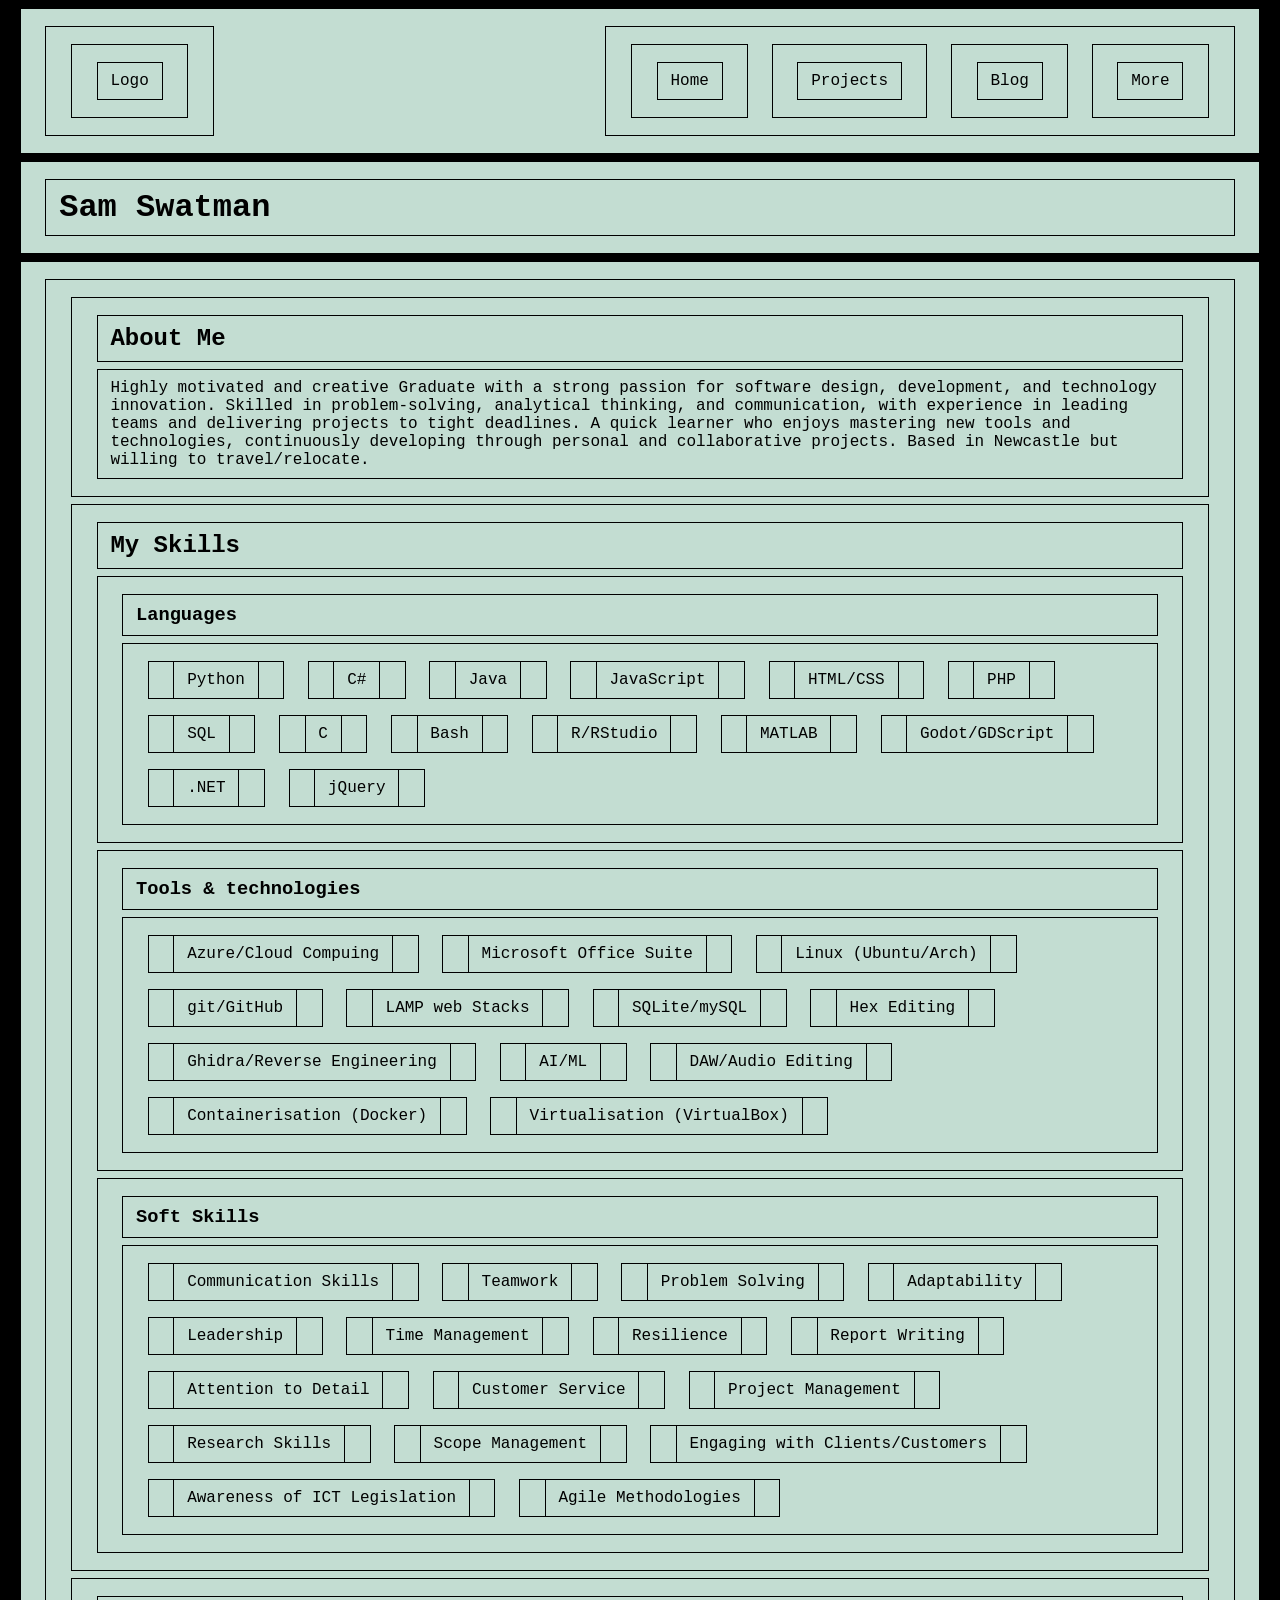
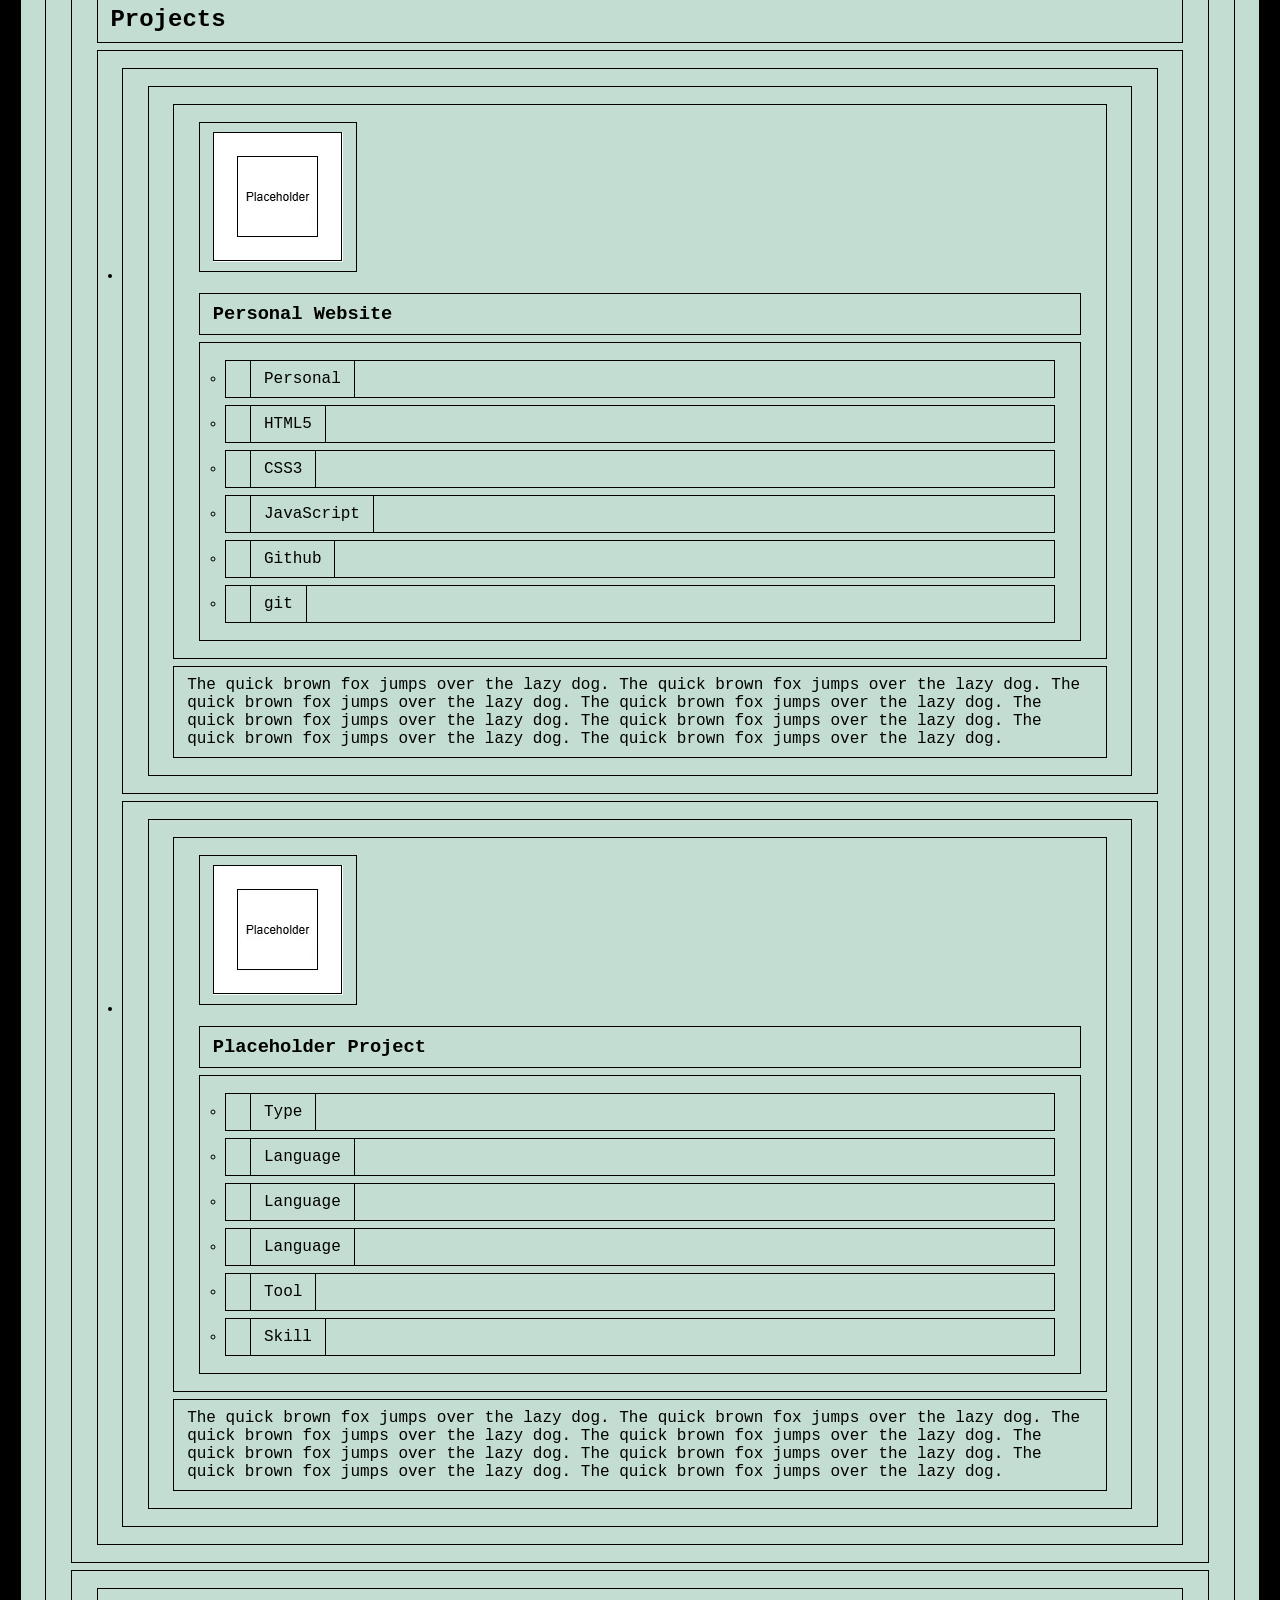
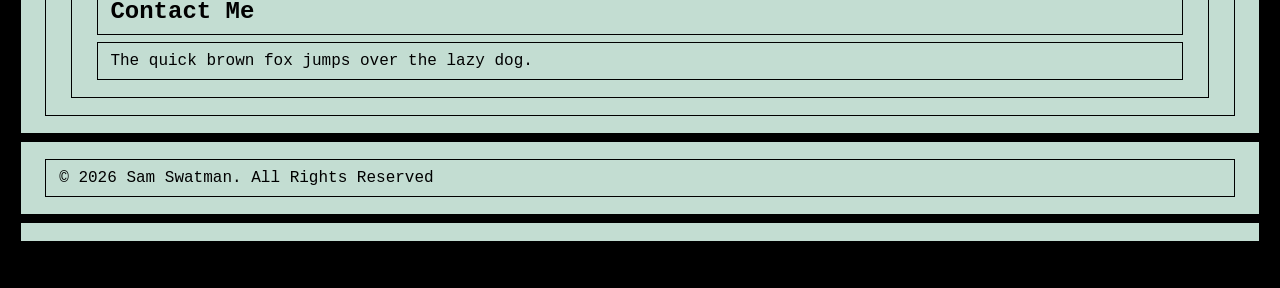
==== index.html @ 2dda931a "Added Main Style + 404/Construction pages" ====
<!doctype html>
<!--
Website for Sam Swatman (SwatmanS) Swatmans.github.io  
Hello! I hope this code base is somewhat navigable. I've added comments to both describe sections and to leave notes to myself,
I plan on giving this an MIT license so hopefully it can help others out as well :)
Some comments are also very silly :P 
I've developed this using minimal external resources (no frameworks, no CDNs, no JS libraries) to make it as portable and easy to understand as possible.
I have had a lot of inspiration from websites such as motherfuckingwebsite.com and it's message of simplicity and accessibility, and I hope to follow in those footsteps with this project.
No GenAI tools were used in the making of this project, just pure HTML, CSS and a sprinkle of JS (with the exeption of intellisense if you count that).  
^^^^ PUT IN README (But more professional) ^^^^
-->
<html lang="en">
   
<head>
    <meta charset="utf-8">
    <meta name="viewport" content="width=device-width, initial-scale=1.0">
    <!--<link rel="icon" type="image/x-icon" href="favicon.ico">-->
    <link href="./Styles/main.css" rel="stylesheet" type="text/css" media="all">
    <title>SwatmanS</title>
    <meta name="description" content="Portfolio of Sam Swatman (SwatmanS), 1st Class Computer Science Graduate">
</head>

<body>
    <nav>
        <!-- NavBar Top Left Logo, Top Right Links (Collapse Into Burger) -->
        <!-- Sticky to Top ALWAYS VISIBLE -->
        <!-- Should Work When cpy/pst to different page in ./-->
        <div class="Nav-Logo"><div class="Nav-Logo-Spacer"><a href="#" title="To Top">Logo</a></div></div>
        <ul class="Nav-Links"> 
            <!-- Div makes sure it's in the same order as is written -->
            <li><a class="Nav-Itm" href="./index.html">Home</a></li>
            <li><a class="Nav-Itm" href="./construction.html">Projects</a></li>
            <li><a class="Nav-Itm" href="./construction.html">Blog</a></li>
            <li><a class="Nav-Itm" href="./construction.html">More</a></li>
        </ul>
    </nav>
    <header>
        <h1>Sam Swatman</h1>
    </header>

    <div class="Content-Container">

        <main>
            <!-- Virtual CV Content Area -->
        
            <section id="About-Me">
                <h2>About Me</h2>
                <p>
                    Highly motivated and creative Graduate with a strong passion for software design, development, and
                    technology innovation. Skilled in problem-solving, analytical thinking, and communication, with
                    experience in leading teams and delivering projects to tight deadlines. A quick learner who enjoys
                    mastering new tools and technologies, continuously developing through personal and collaborative
                    projects. Based in Newcastle but willing to travel/relocate.
                </p>
            </section>

            <section id="Skills">
                <h2>My Skills</h2>
                <section id="Skills-Languages">
                    <h3>Languages</h3>
                    <ul>
                        <li><span>Python</span></li>
                        <li><span>C#</span></li>
                        <li><span>Java</span></li>
                        <li><span>JavaScript</span></li>
                        <li><span>HTML/CSS</span></li>
                        <li><span>PHP</span></li>
                        <li><span>SQL</span></li>
                        <li><span>C</span></li>
                        <li><span>Bash</span></li>
                        <li><span>R/RStudio</span></li>
                        <li><span>MATLAB</span></li>
                        <li><span>Godot/GDScript</span></li>
                        <li><span>.NET</span></li>
                        <li><span>jQuery</span></li>
                    </ul>
                </section>
                <section id="Skills-Tools">
                    <h3>Tools & technologies</h3>
                    <ul>
                        <li><span>Azure/Cloud Compuing</span></li>
                        <li><span>Microsoft Office Suite</span></li>
                        <li><span>Linux (Ubuntu/Arch)</span></li>
                        <li><span>git/GitHub</span></li>
                        <li><span>LAMP web Stacks</span></li>
                        <li><span>SQLite/mySQL</span></li>
                        <li><span>Hex Editing</span></li>
                        <li><span>Ghidra/Reverse Engineering</span></li>
                        <li><span>AI/ML</span></li>
                        <li><span>DAW/Audio Editing</span></li>
                        <li><span>Containerisation (Docker)</span></li>
                        <li><span>Virtualisation (VirtualBox)</span></li>
                        
                    </ul>
                </section>
                <section id="Skills-Soft">
                    <h3>Soft Skills</h3>
                    <!-- Might remove/hide this part because it looks silly but LinkedIN/Indeed has em so... -->
                    <ul>
                        <li><span>Communication Skills</span></li>
                        <li><span>Teamwork</span></li>
                        <li><span>Problem Solving</span></li>
                        <li><span>Adaptability</span></li>
                        <li><span>Leadership</span></li>
                        <li><span>Time Management</span></li>
                        <li><span>Resilience</span></li>
                        <li><span>Report Writing</span></li>
                        <li><span>Attention to Detail</span></li>
                        <li><span>Customer Service</span></li>
                        <li><span>Project Management</span></li>
                        <li><span>Research Skills</span></li>
                        <li><span>Scope Management</span></li>
                        <li><span>Engaging with Clients/Customers</span></li>    
                        <li><span>Awareness of ICT Legislation</span></li>
                        <li><span>Agile Methodologies</span></li>
                        <!-- Absolutley hilarious brilliant and hireable -->
                    </ul>
                </section>

            </section>

            <section id="Projects">
                <!-- Hardcode Project articles for now-->
                <h2>Projects</h2>
                <ul>
                    <li>
                        <article class="Proj-Sumr-Article">
                            <header>
                                <img src="./Media/Placeholder128x128.webp" alt="Placeholder Image">
                                <h3>Personal Website</h3>
                                <ul>
                                    <li><span>Personal</span></li>
                                    <li><span>HTML5</span></li>
                                    <li><span>CSS3</span></li>
                                    <li><span>JavaScript</span></li>
                                    <li><span>Github</span></li>
                                    <li><span>git</span></li>
                                </ul>
                            </header>
                            <p>
                                The quick brown fox jumps over the lazy dog. The quick brown fox jumps over the lazy dog.
                                The quick brown fox jumps over the lazy dog. The quick brown fox jumps over the lazy dog.
                                The quick brown fox jumps over the lazy dog. The quick brown fox jumps over the lazy dog.
                                The quick brown fox jumps over the lazy dog. The quick brown fox jumps over the lazy dog.
                            </p>
                        </article>
                    </li>
                    <li>
                        <article class="Proj-Sumr-Article">
                            <header>
                                <img src="./Media/Placeholder128x128.webp" alt="Placeholder Image">
                                <h3>Placeholder Project</h3>
                                <ul>
                                    <li><span>Type</span></li>
                                    <li><span>Language</span></li>
                                    <li><span>Language</span></li>
                                    <li><span>Language</span></li>
                                    <li><span>Tool</span></li>
                                    <li><span>Skill</span></li>
                                </ul>
                            </header>
                            <p>
                                The quick brown fox jumps over the lazy dog. The quick brown fox jumps over the lazy dog.
                                The quick brown fox jumps over the lazy dog. The quick brown fox jumps over the lazy dog.
                                The quick brown fox jumps over the lazy dog. The quick brown fox jumps over the lazy dog.
                                The quick brown fox jumps over the lazy dog. The quick brown fox jumps over the lazy dog.
                            </p>
                        </article>
                    </li>
            </section>

            <section id="Contact">
                <h2>Contact Me</h2>
                <!-- Email, LinkedIn Github LeetCode? Instagram@SwatmanS  Soundcloud(s) Mixcloud(When you set it up)  -->
                <p>The quick brown fox jumps over the lazy dog.</p>
            </section>
        </main>
    </div> <!-- End Content Container -->

    <footer>
        <p>&copy; 2026 Sam Swatman. All Rights Reserved</p>
    </footer>
    
    <div id="Background">
    <!-- Only makes sense to do this once the content is completed -->
    </div>

    <script>
        /*
            Ascii logos here if needed 
            Made using https://www.asciiart.eu/ascii-draw-studio/app 
            
            SWMN: Square aspect ratio, Favicon and Logo
            ██▌▌▌▌██▌█▌▌
            ▌ ▌▌▌▌▌▌▌▌▌▌
            ▌  ▌▌▌▌▌▌▌▌▌
            ▀▀▌▌▌▌▌▌▌▌▌▌
            ▌ ▌▌▌▌▌▌▌▌▌▌
            ██▌██▌▌▌▌▌█▌

            SATMANS: Rectangular aspect ratio, all caps

            ██▌▌▌▌██▌██▌██▌██▌█▌▌██▌
            ▌ ▌▌▌▌▌ ▌ ▌ ▌▌▌▌ ▌▌▌▌▌ ▌
            ▌  ▌▌▌▌ ▌ ▌ ▌▌▌▌ ▌▌▌▌▌  
            ▀▀▌▌▌▌██▌ ▌ ▌▌▌██▌▌▌▌▀▀▌
            ▌ ▌▌▌▌▌ ▌ ▌ ▌▌▌▌ ▌▌▌▌▌ ▌
            ██▌██▌▌ ▌ ▌ ▌▌▌▌ ▌▌█▌██▌

            SwatmanS: Rectangular aspect ratio, Stylised caps and 't'

            ██▌                  ██▌
            ▌ ▌                  ▌ ▌
            ▌  ▀▀▀▀▀▀▀█▀▀▀▀▀▀▀▀▀ ▌  
            ▀▀▌▌▌▌▐█▌ █ ██▌▐█▌█▌▌▀▀▌
            ▌ ▌▌▌▌▐▄▌ █ ▌▌▌▐▄▌▌▌▌▌ ▌
            ██▌██▌▐ ▌ █ ▌▌▌▐ ▌▌█▌██▌
        */
        
    </script>

</body>

</html>
---- Styles/main.css ----
/* Default Styles*/
html body 
{
    background-color: black;
    /*text-align: center;*/
    * 
    {
        background-color: #c3ddd2;
        outline: solid 0.1vh #000;
        color: #000;
        font-family: Consolas, monospace;
        padding: 1vh 1vw;
        margin: 1vh 1vw;
    }
}

nav 
{
    position: sticky;
    top: 0;
    display: flex;
    justify-content: space-between;
    a
    {
        display: block;
        text-decoration: none;
    }
    ul
    {
        display: flex;
        list-style: none;
    }
}

.Content-Container 
{
    display: flex;
    justify-content: center;
    flex-direction: column;
    aside
    {
        text-align: center;
        flex-direction: column;
        align-items: center;
    }
    main 
    {
        flex-direction: column;
        align-items: center;

        #Skills 
        {
            justify-content: center;
            section
            {
                ul
                {
                    display: flex;
                    list-style: none;
                    flex-wrap: wrap;
                    li 
                    {
                        display: block;
                    }
                }  
            }
        }
    }
}

footer 
{
}
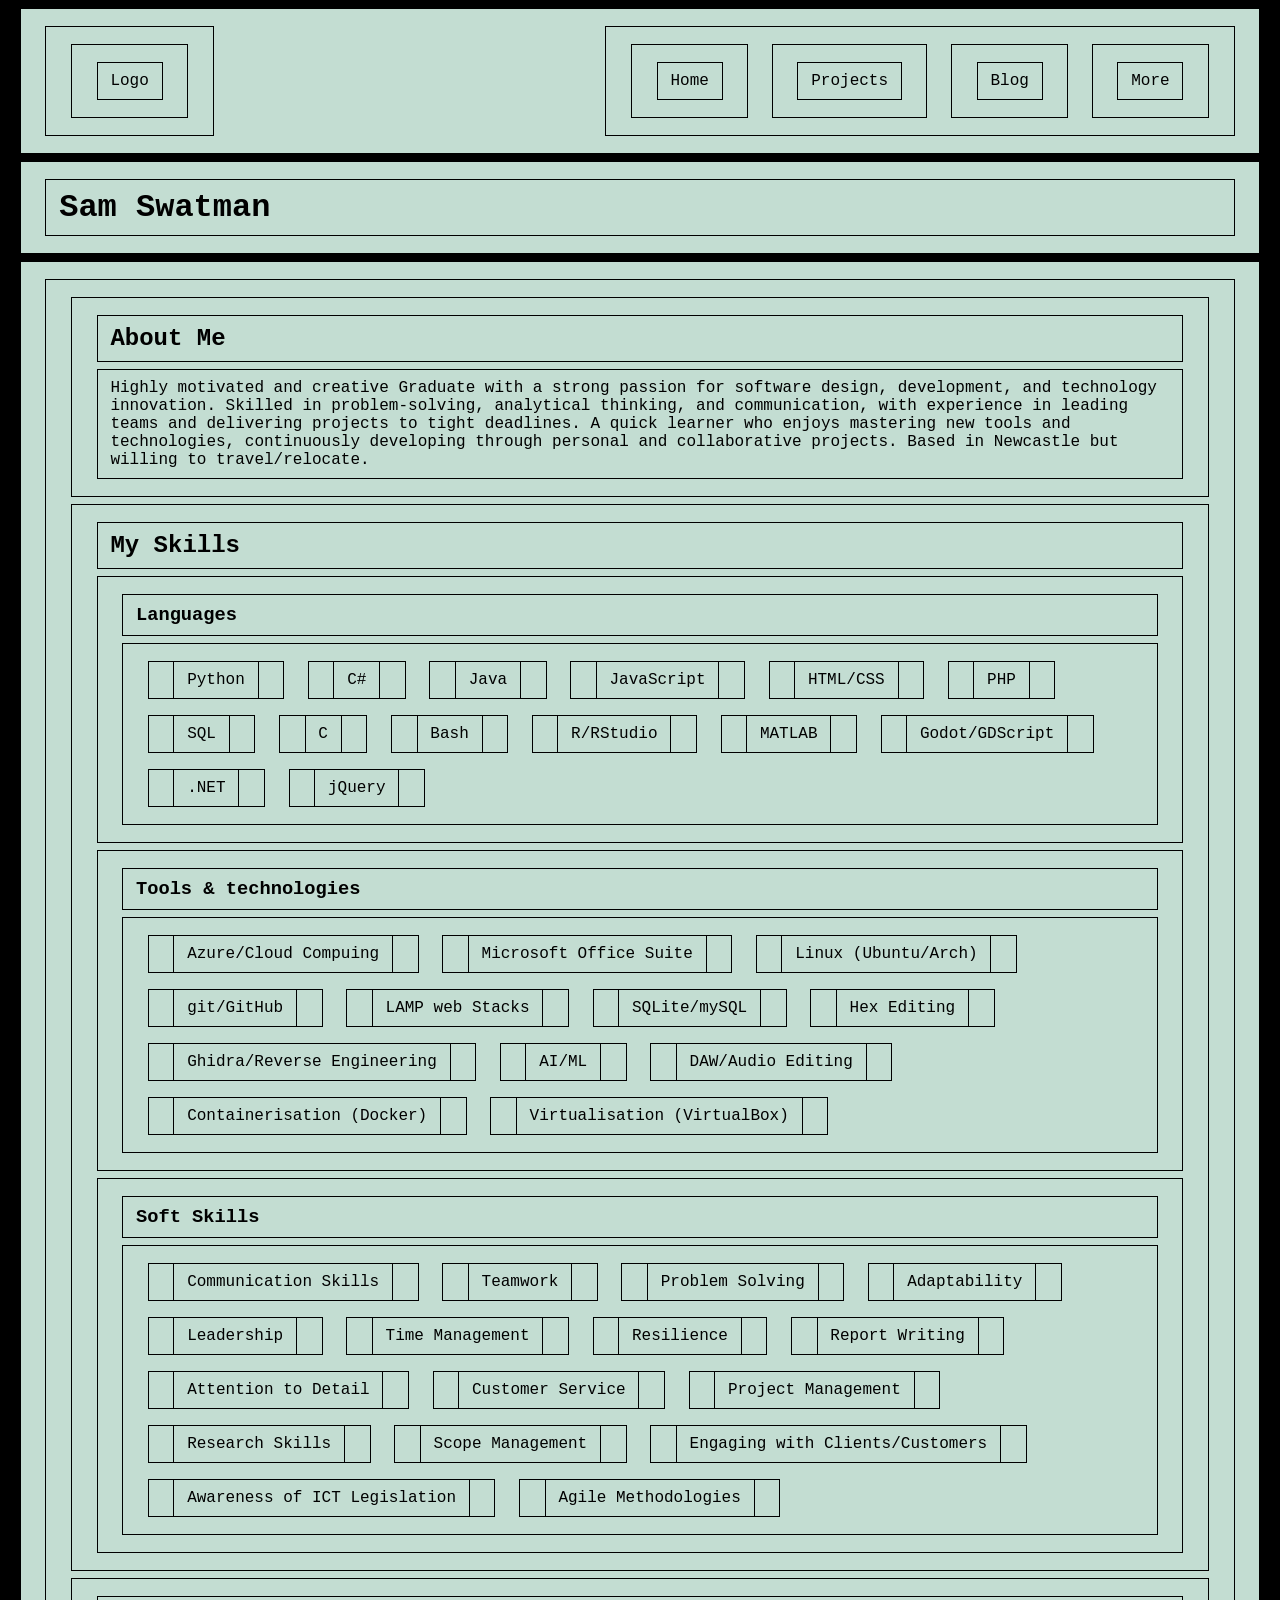
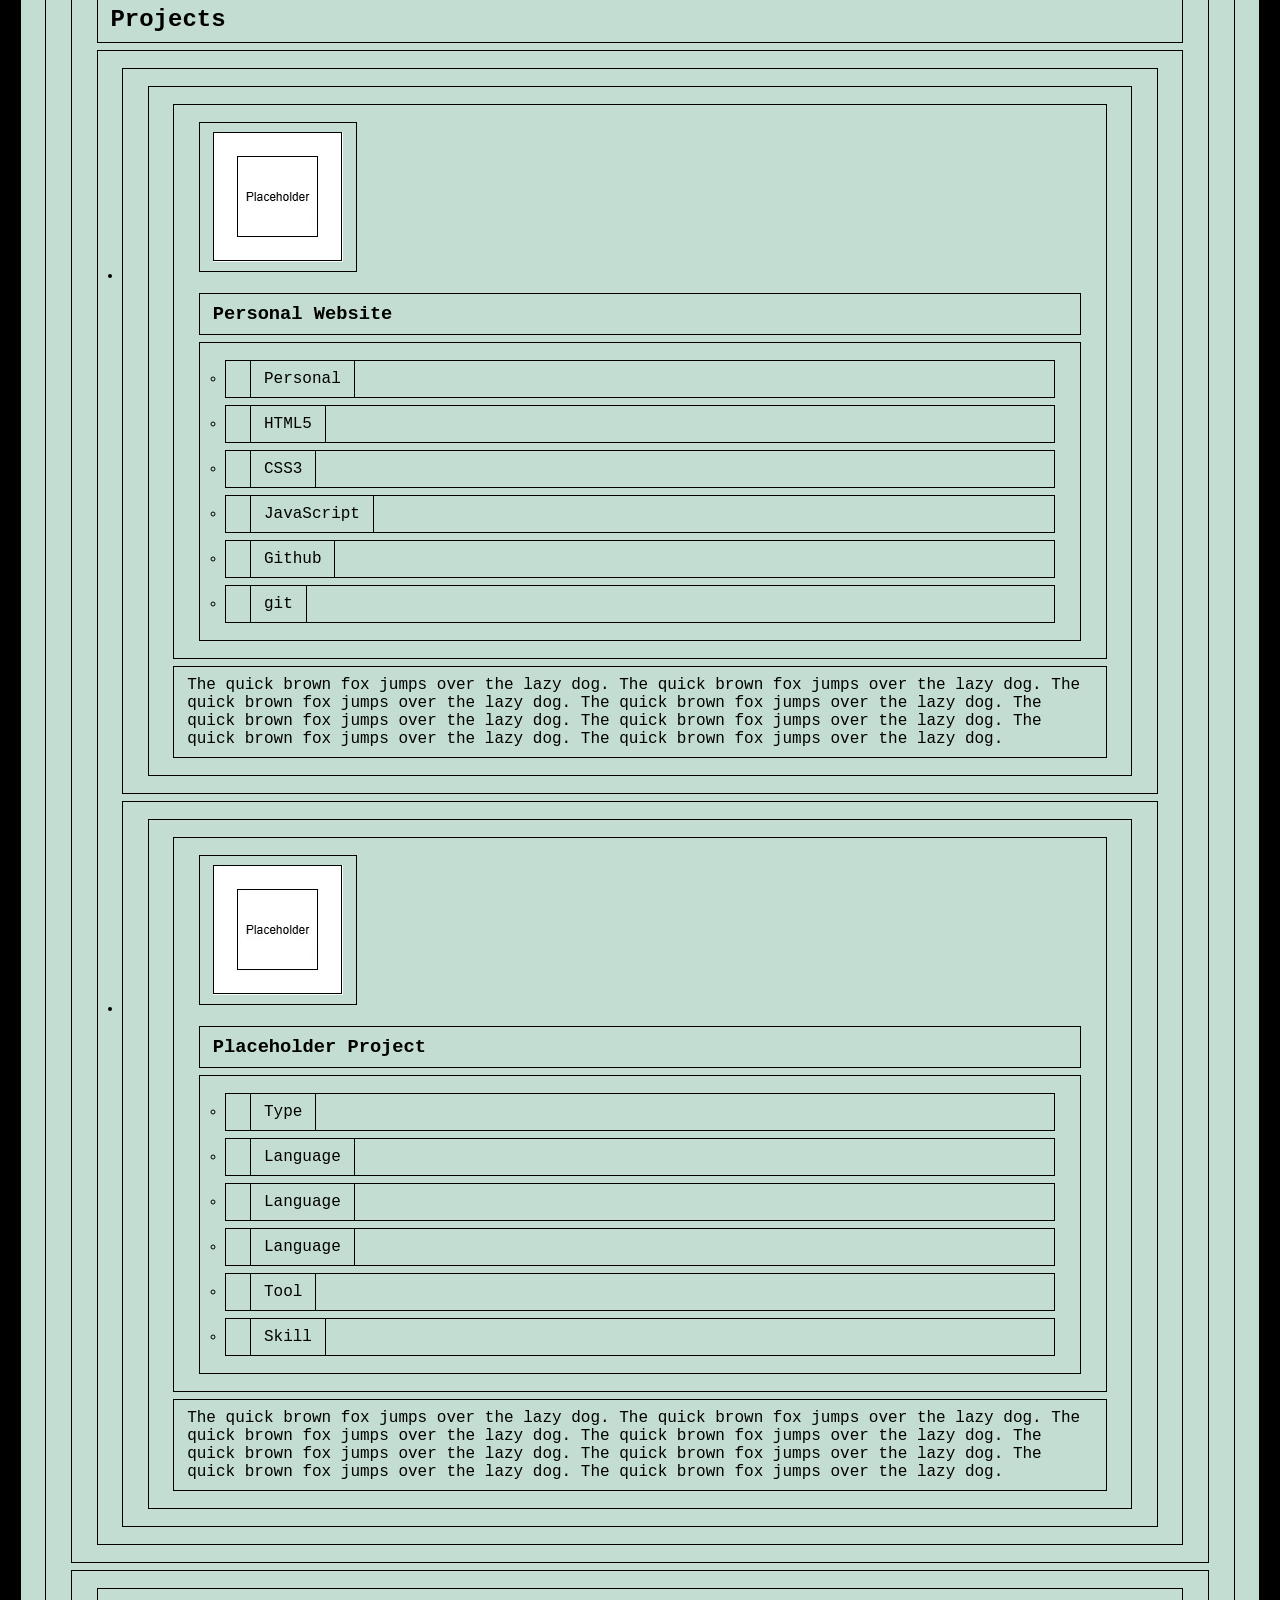
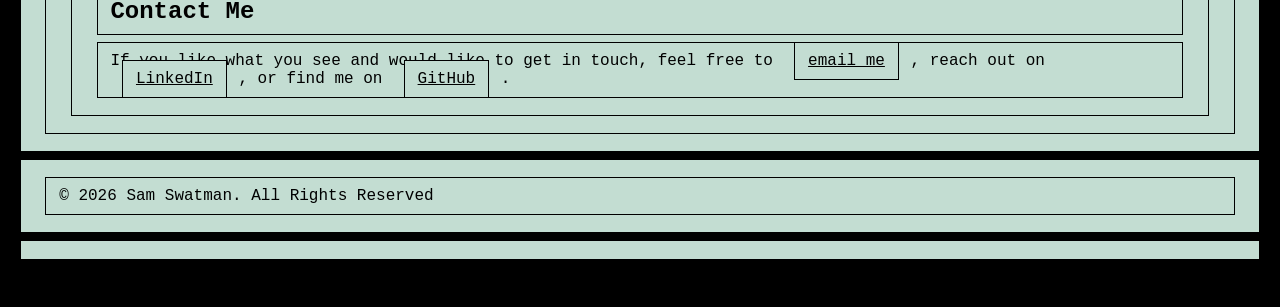
==== commit a6d9f13e: "Added Basic contact Info" ====
--- a/index.html
+++ b/index.html
@@ -172,7 +172,7 @@
             <section id="Contact">
                 <h2>Contact Me</h2>
                 <!-- Email, LinkedIn Github LeetCode? Instagram@SwatmanS  Soundcloud(s) Mixcloud(When you set it up)  -->
-                <p>The quick brown fox jumps over the lazy dog.</p>
+                <p>If you like what you see and would like to get in touch, feel free to <a href="mailto:sam.swatman@gmail.com">email me</a>, reach out on <a href="https://www.linkedin.com/in/samswatman">LinkedIn</a>, or find me on <a href="https://github.com/SwatmanS">GitHub</a>.</p>
             </section>
         </main>
     </div> <!-- End Content Container -->
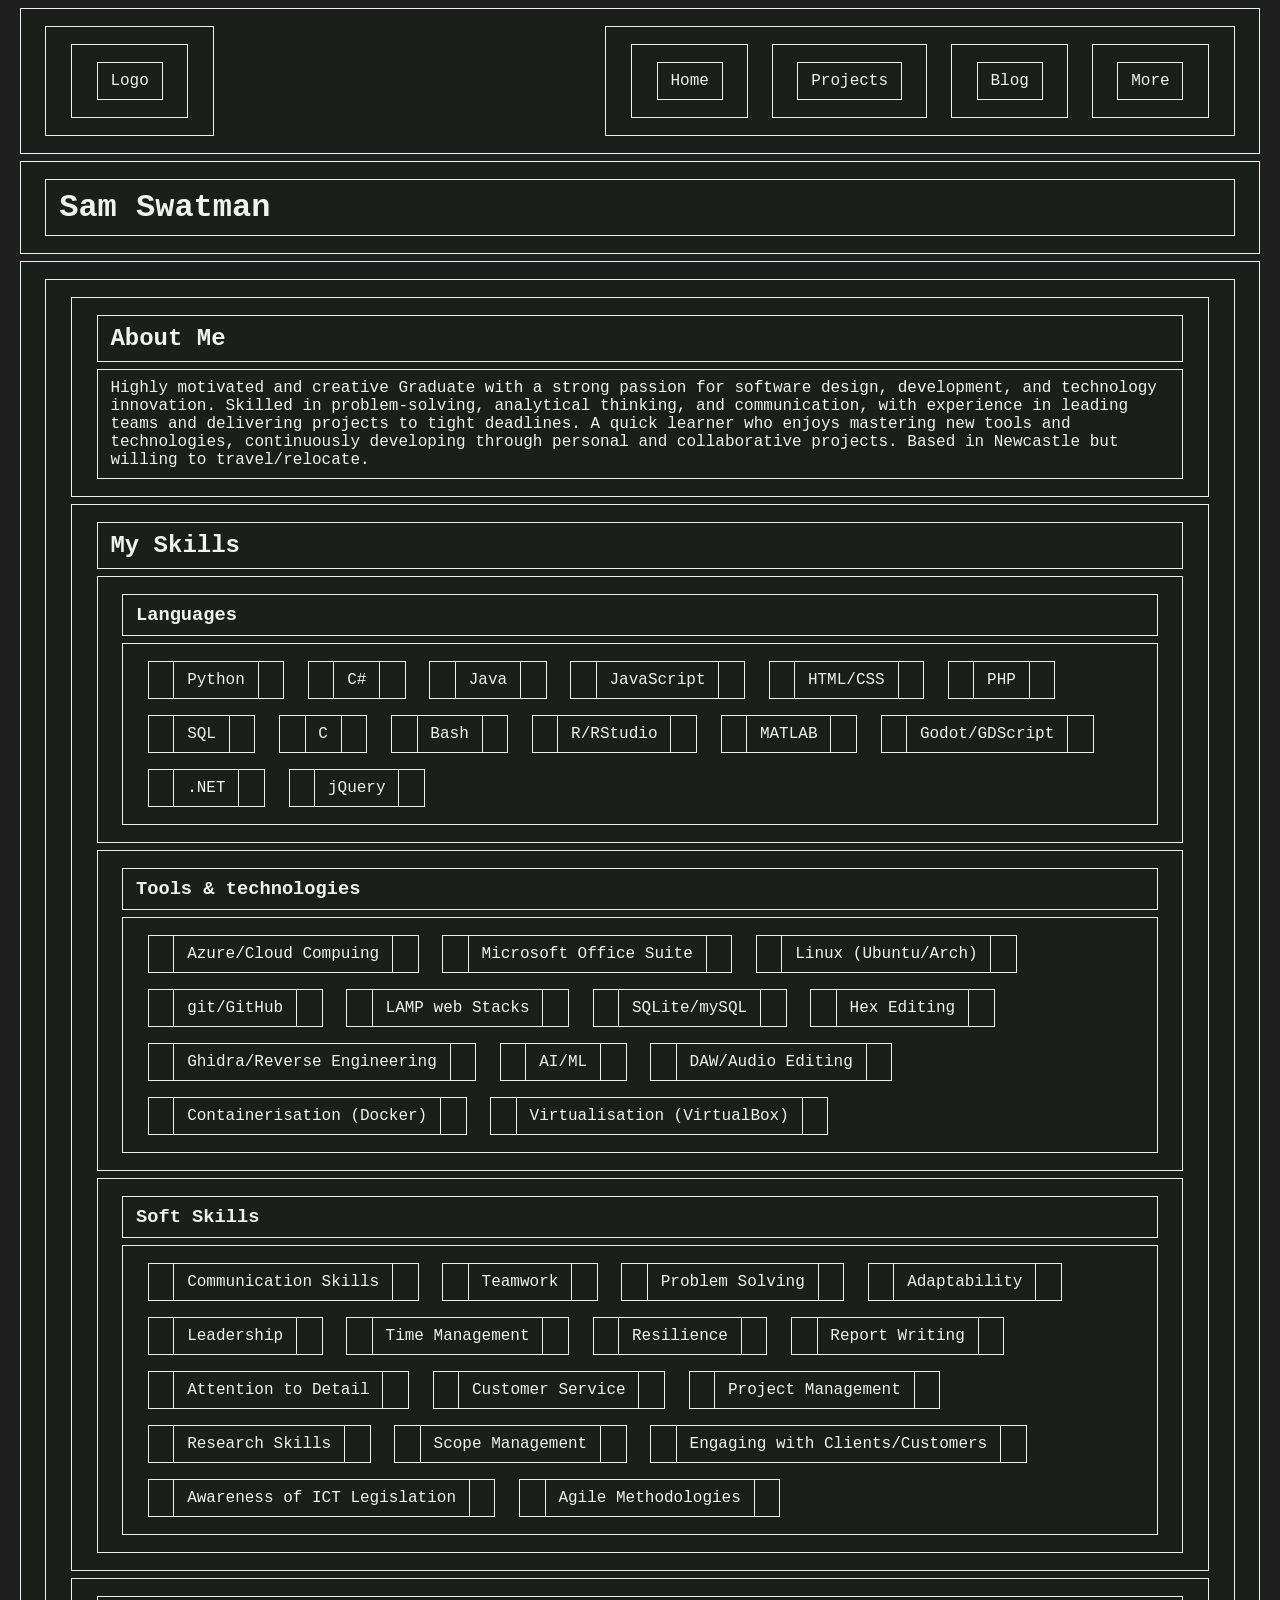
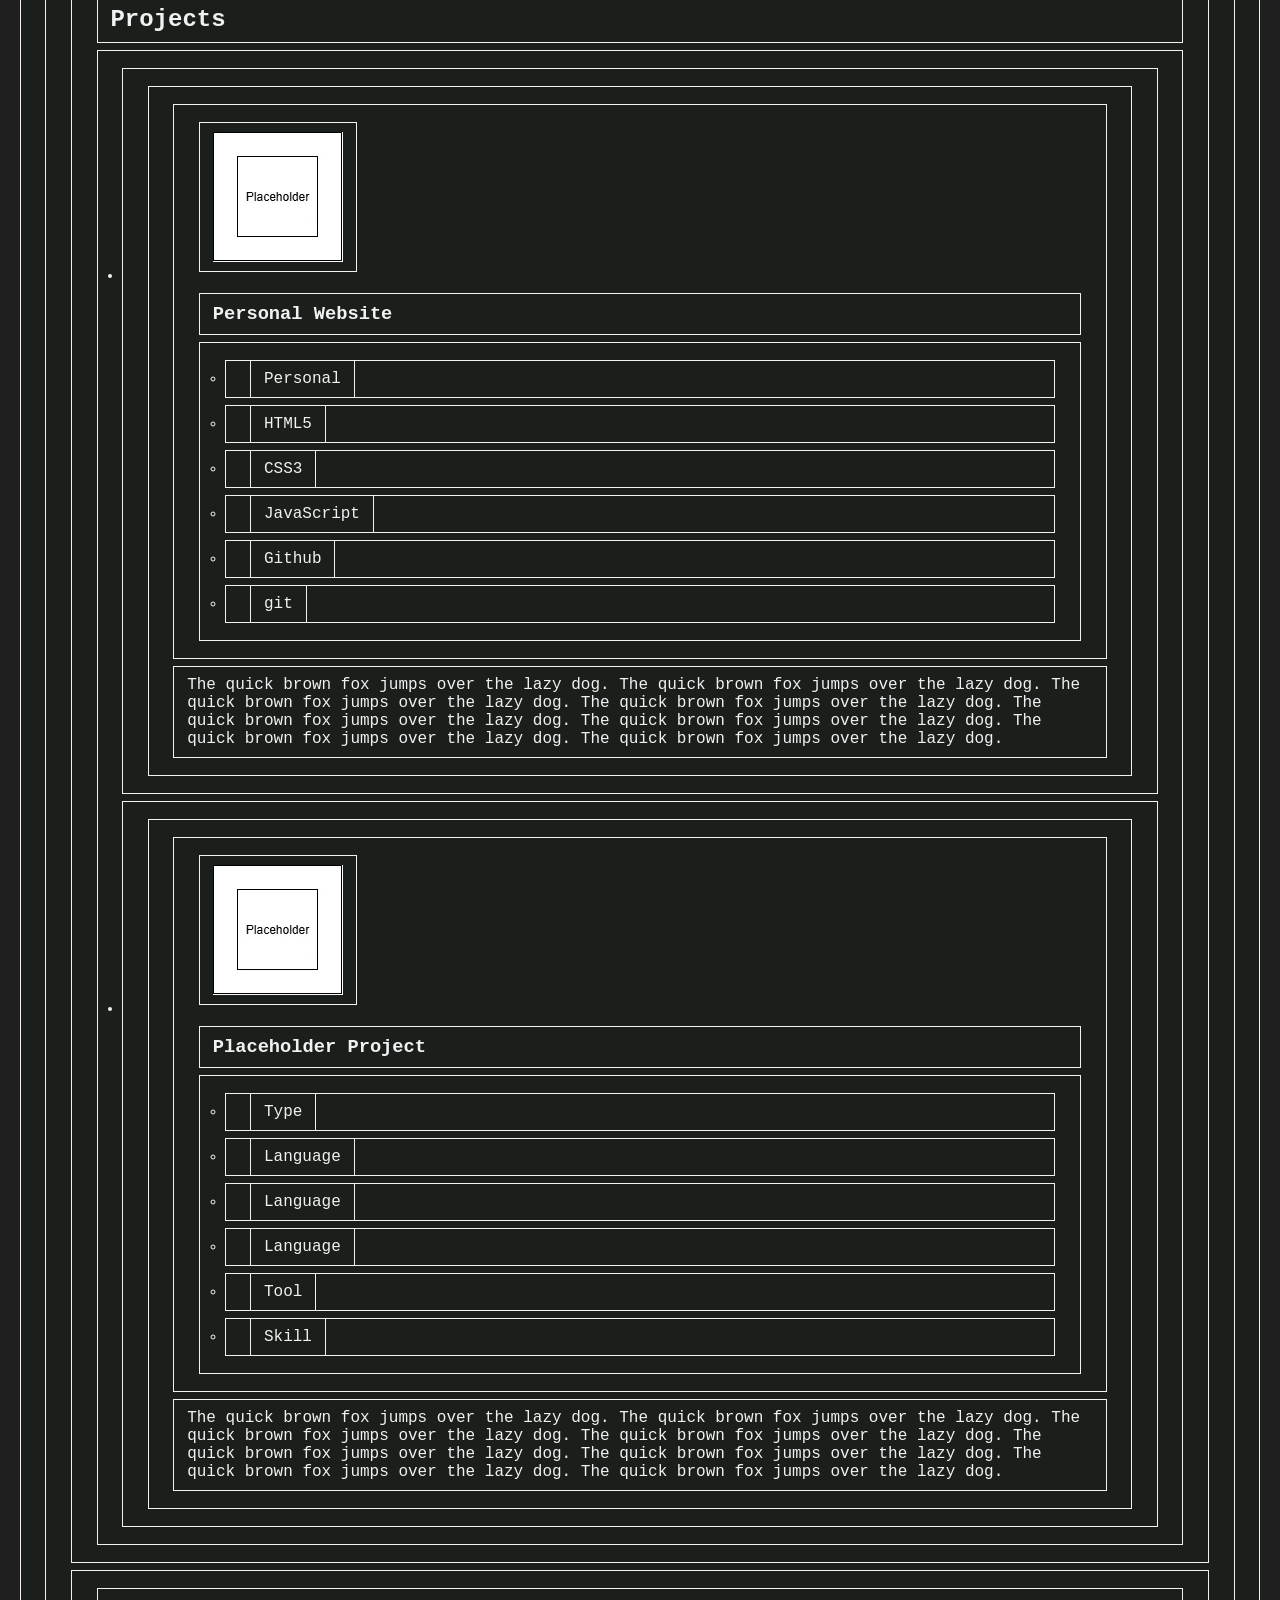
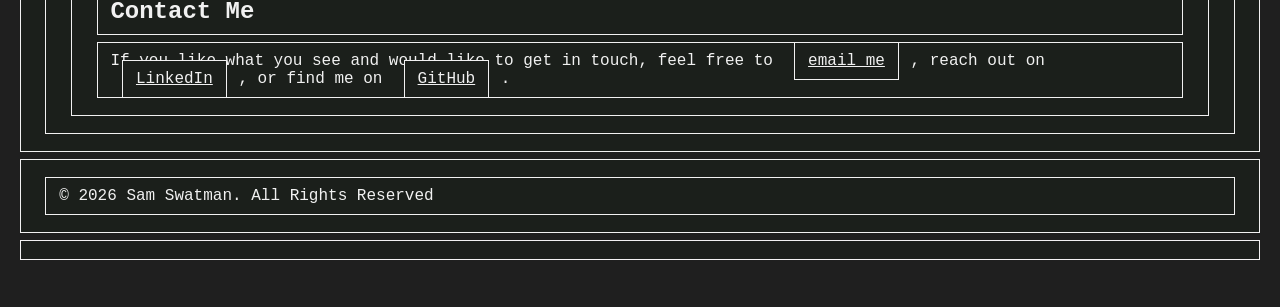
==== commit 0ae26b62: "every thing is green" ====
--- a/index.html
+++ b/index.html
@@ -14,7 +14,7 @@
 <head>
     <meta charset="utf-8">
     <meta name="viewport" content="width=device-width, initial-scale=1.0">
-    <!--<link rel="icon" type="image/x-icon" href="favicon.ico">-->
+    <link rel="icon" type="image/x-icon" href="./Media/logo.png">
     <link href="./Styles/main.css" rel="stylesheet" type="text/css" media="all">
     <title>SwatmanS</title>
     <meta name="description" content="Portfolio of Sam Swatman (SwatmanS), 1st Class Computer Science Graduate">
--- a/Styles/main.css
+++ b/Styles/main.css
@@ -1,13 +1,13 @@
 /* Default Styles*/
 html body 
 {
-    background-color: black;
+    background-color: #1f1f1f;
     /*text-align: center;*/
     * 
     {
-        background-color: #c3ddd2;
-        outline: solid 0.1vh #000;
-        color: #000;
+        background-color: #1b1f1b;
+        outline: solid 0.1vh #f1f1f1;
+        color: #f1f1f1;
         font-family: Consolas, monospace;
         padding: 1vh 1vw;
         margin: 1vh 1vw;
@@ -68,6 +68,3 @@
     }
 }
 
-footer 
-{
-}
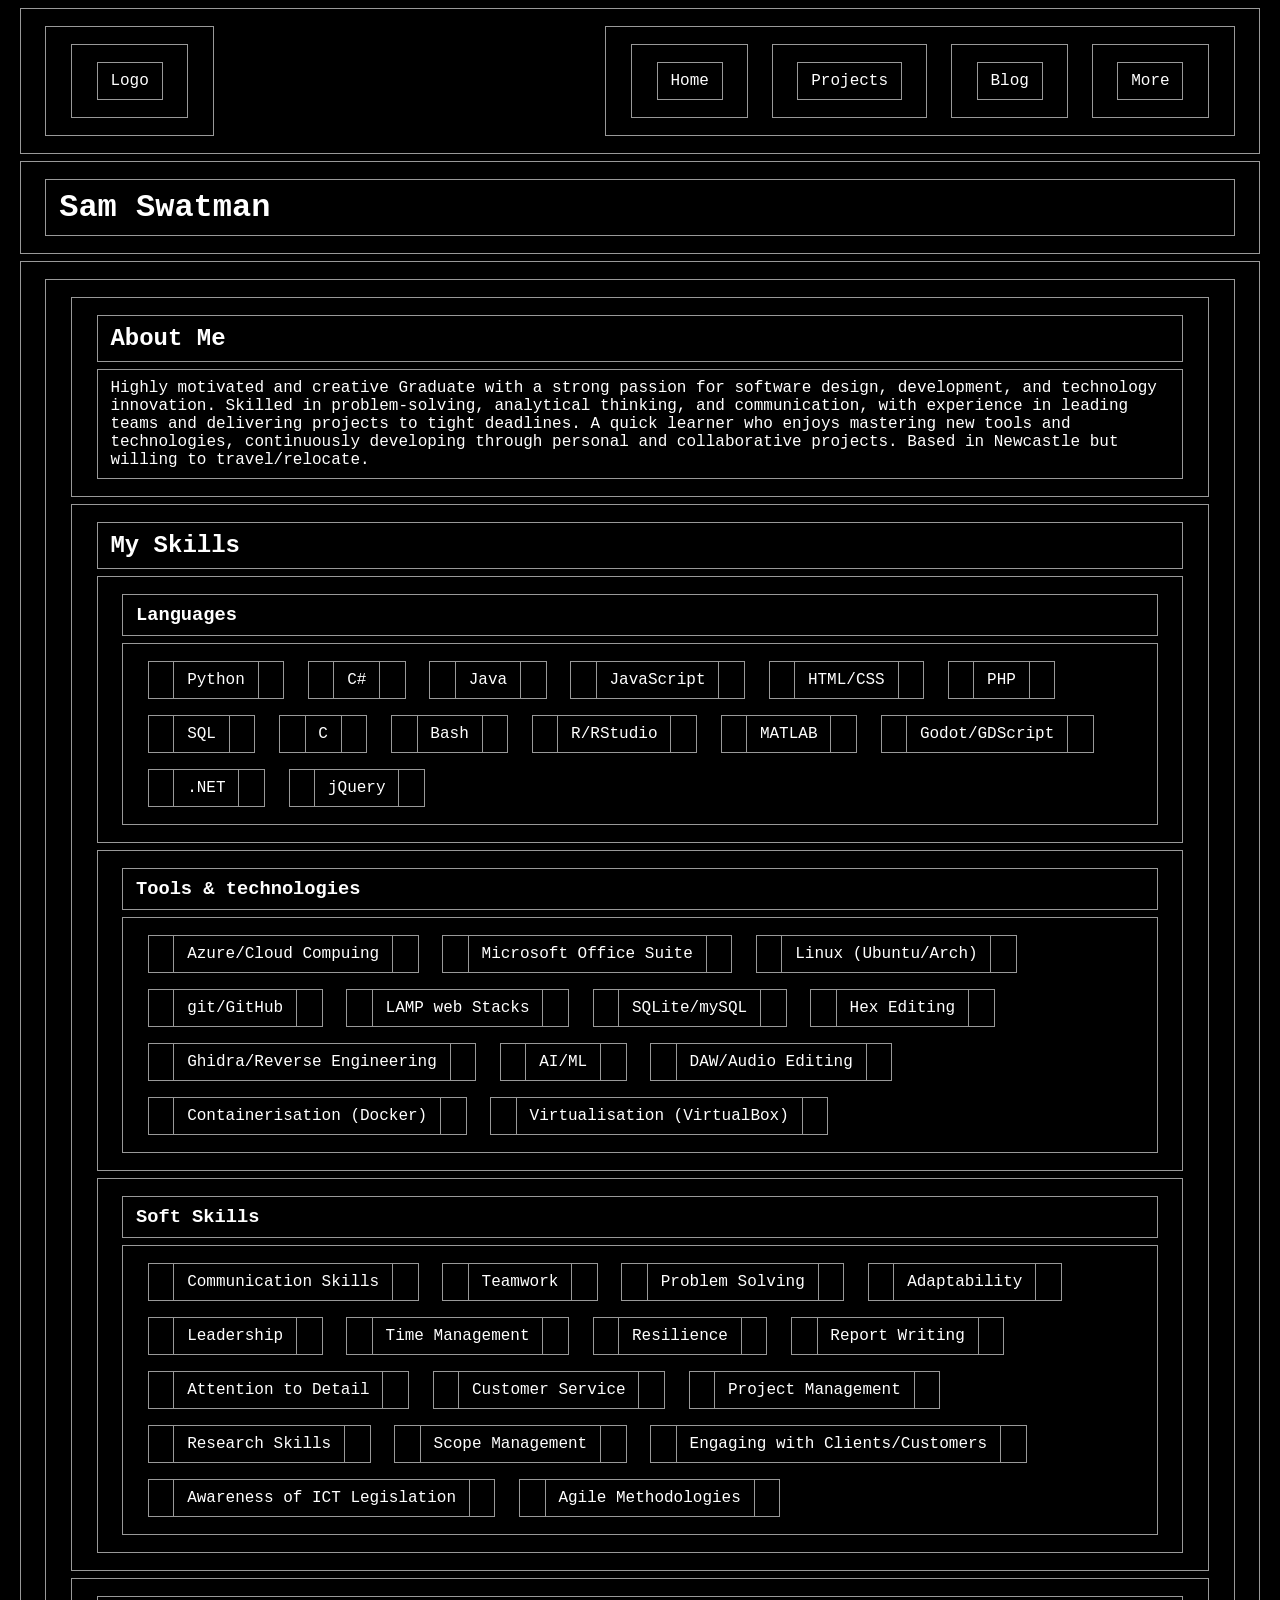
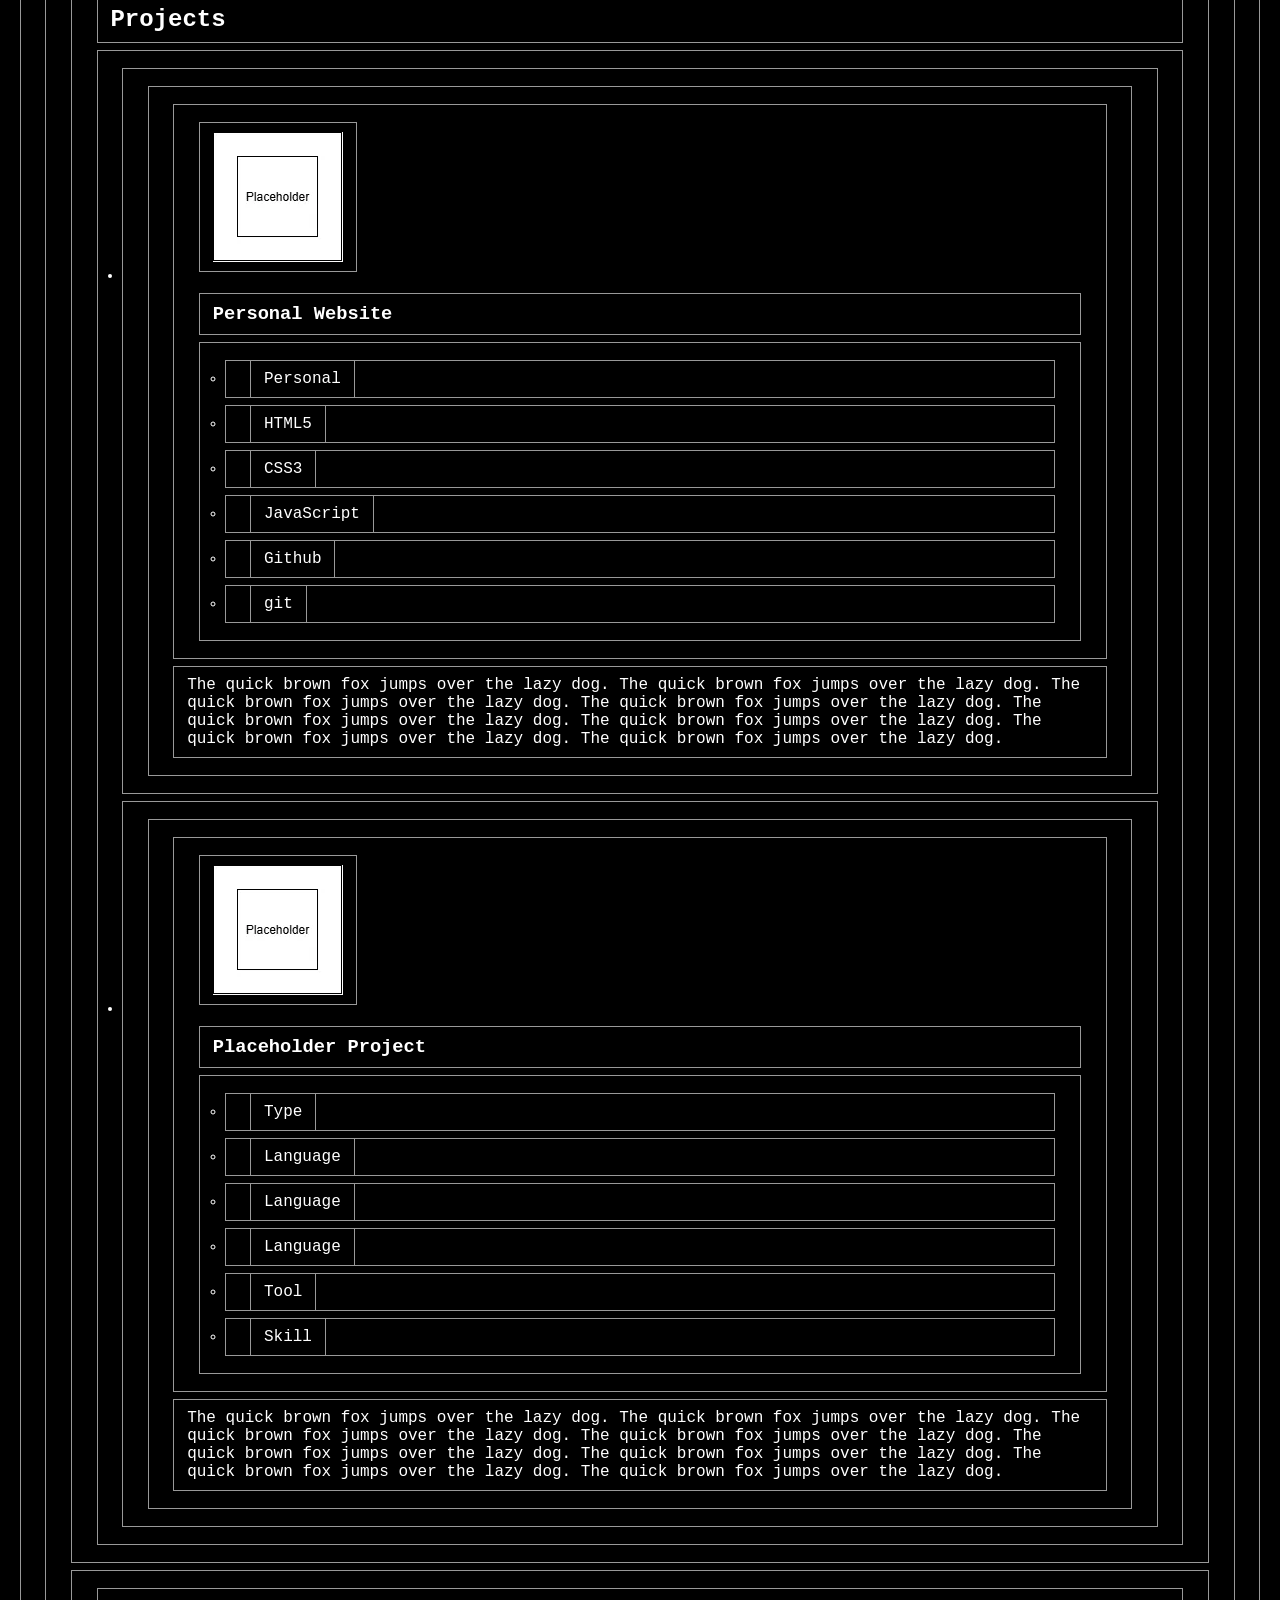
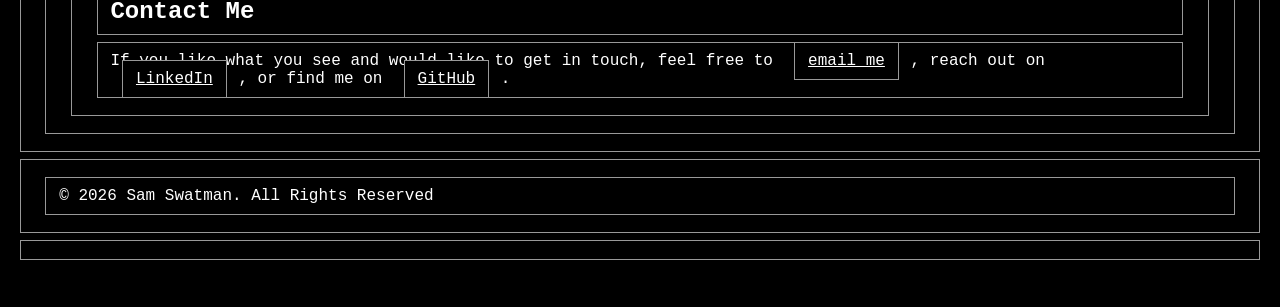
==== commit 0196f6d8: "fear favi" ====
--- a/index.html
+++ b/index.html
@@ -14,7 +14,7 @@
 <head>
     <meta charset="utf-8">
     <meta name="viewport" content="width=device-width, initial-scale=1.0">
-    <link rel="icon" type="image/x-icon" href="./Media/logo.png">
+    <link rel="icon" type="image/x-icon" href="./Media/Fear2.jpg">
     <link href="./Styles/main.css" rel="stylesheet" type="text/css" media="all">
     <title>SwatmanS</title>
     <meta name="description" content="Portfolio of Sam Swatman (SwatmanS), 1st Class Computer Science Graduate">
--- a/Styles/main.css
+++ b/Styles/main.css
@@ -1,16 +1,17 @@
 /* Default Styles*/
 html body 
 {
-    background-color: #1f1f1f;
+    background-color: #000;
     /*text-align: center;*/
     * 
     {
-        background-color: #1b1f1b;
-        outline: solid 0.1vh #f1f1f1;
-        color: #f1f1f1;
+        background-color: #000;
+        outline: solid 0.1vh #999;
+        color: #fff;
         font-family: Consolas, monospace;
         padding: 1vh 1vw;
         margin: 1vh 1vw;
+        align-items: center;
     }
 }
 
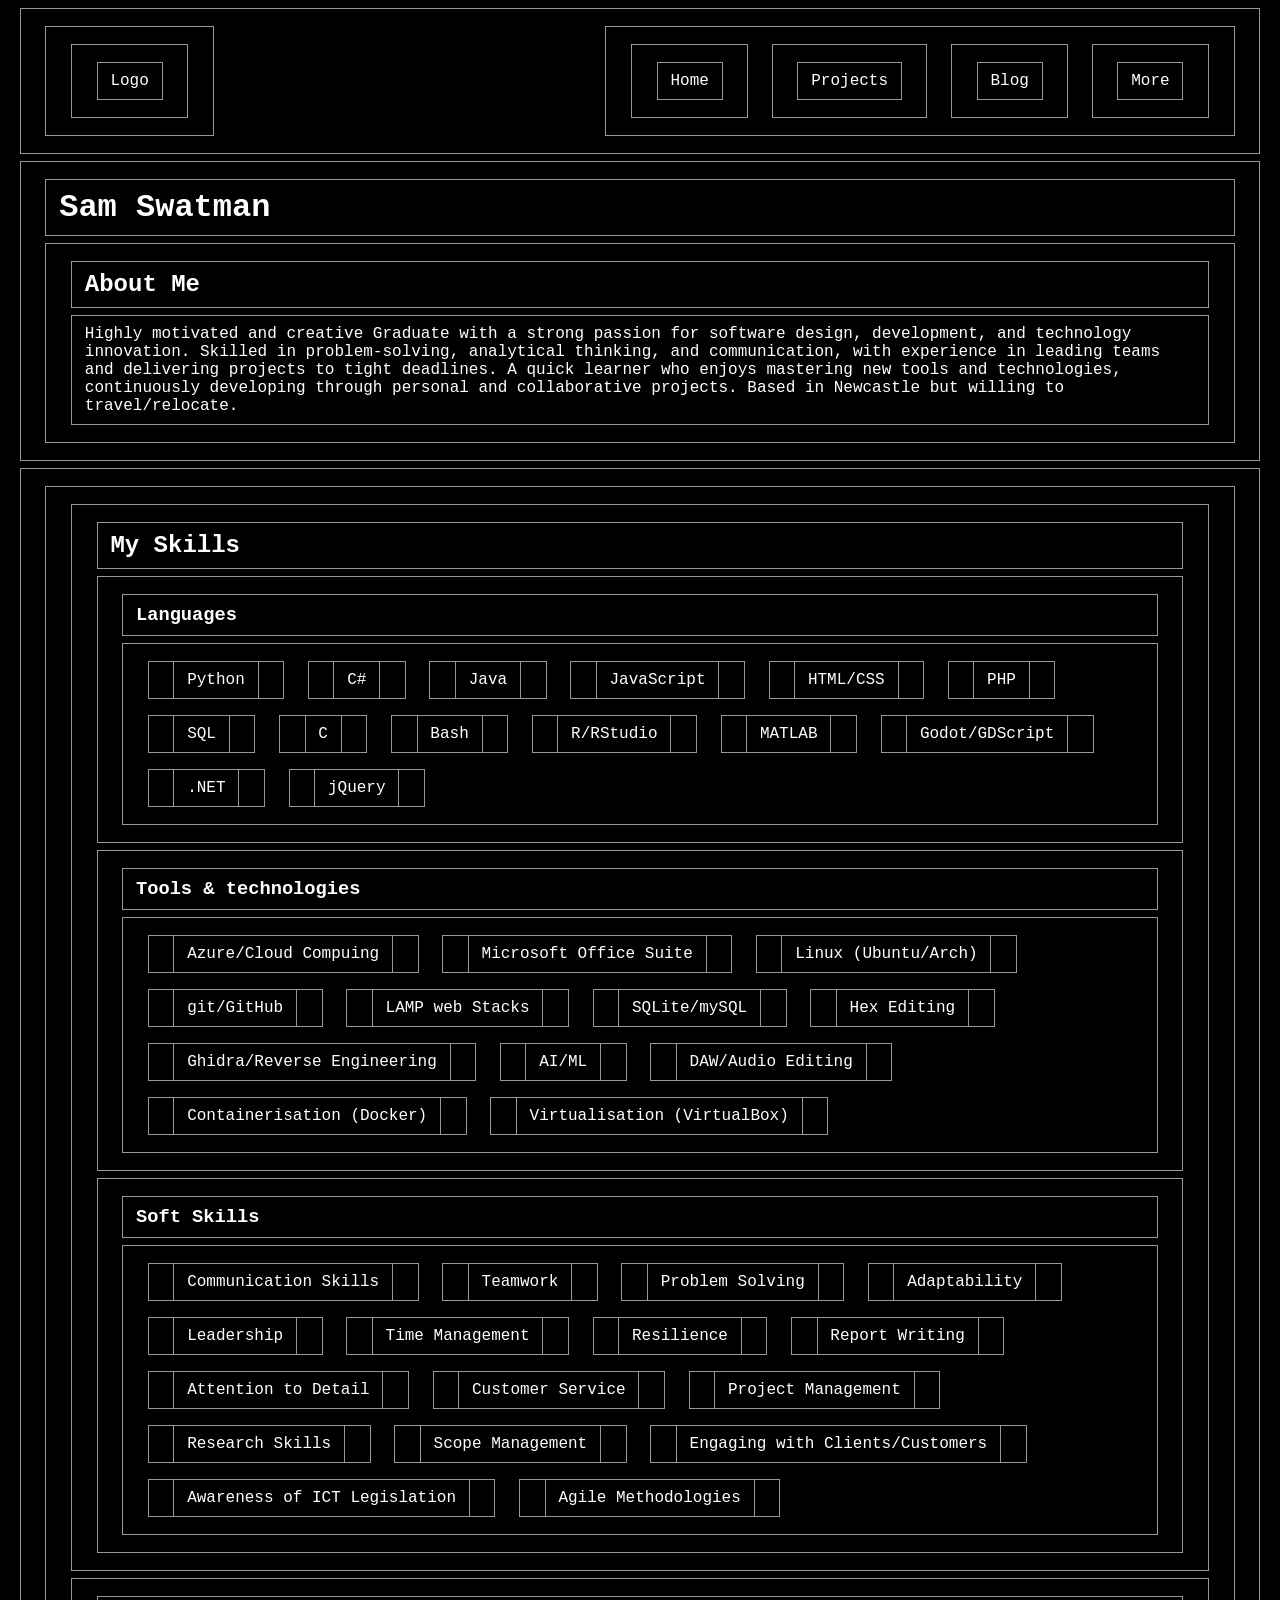
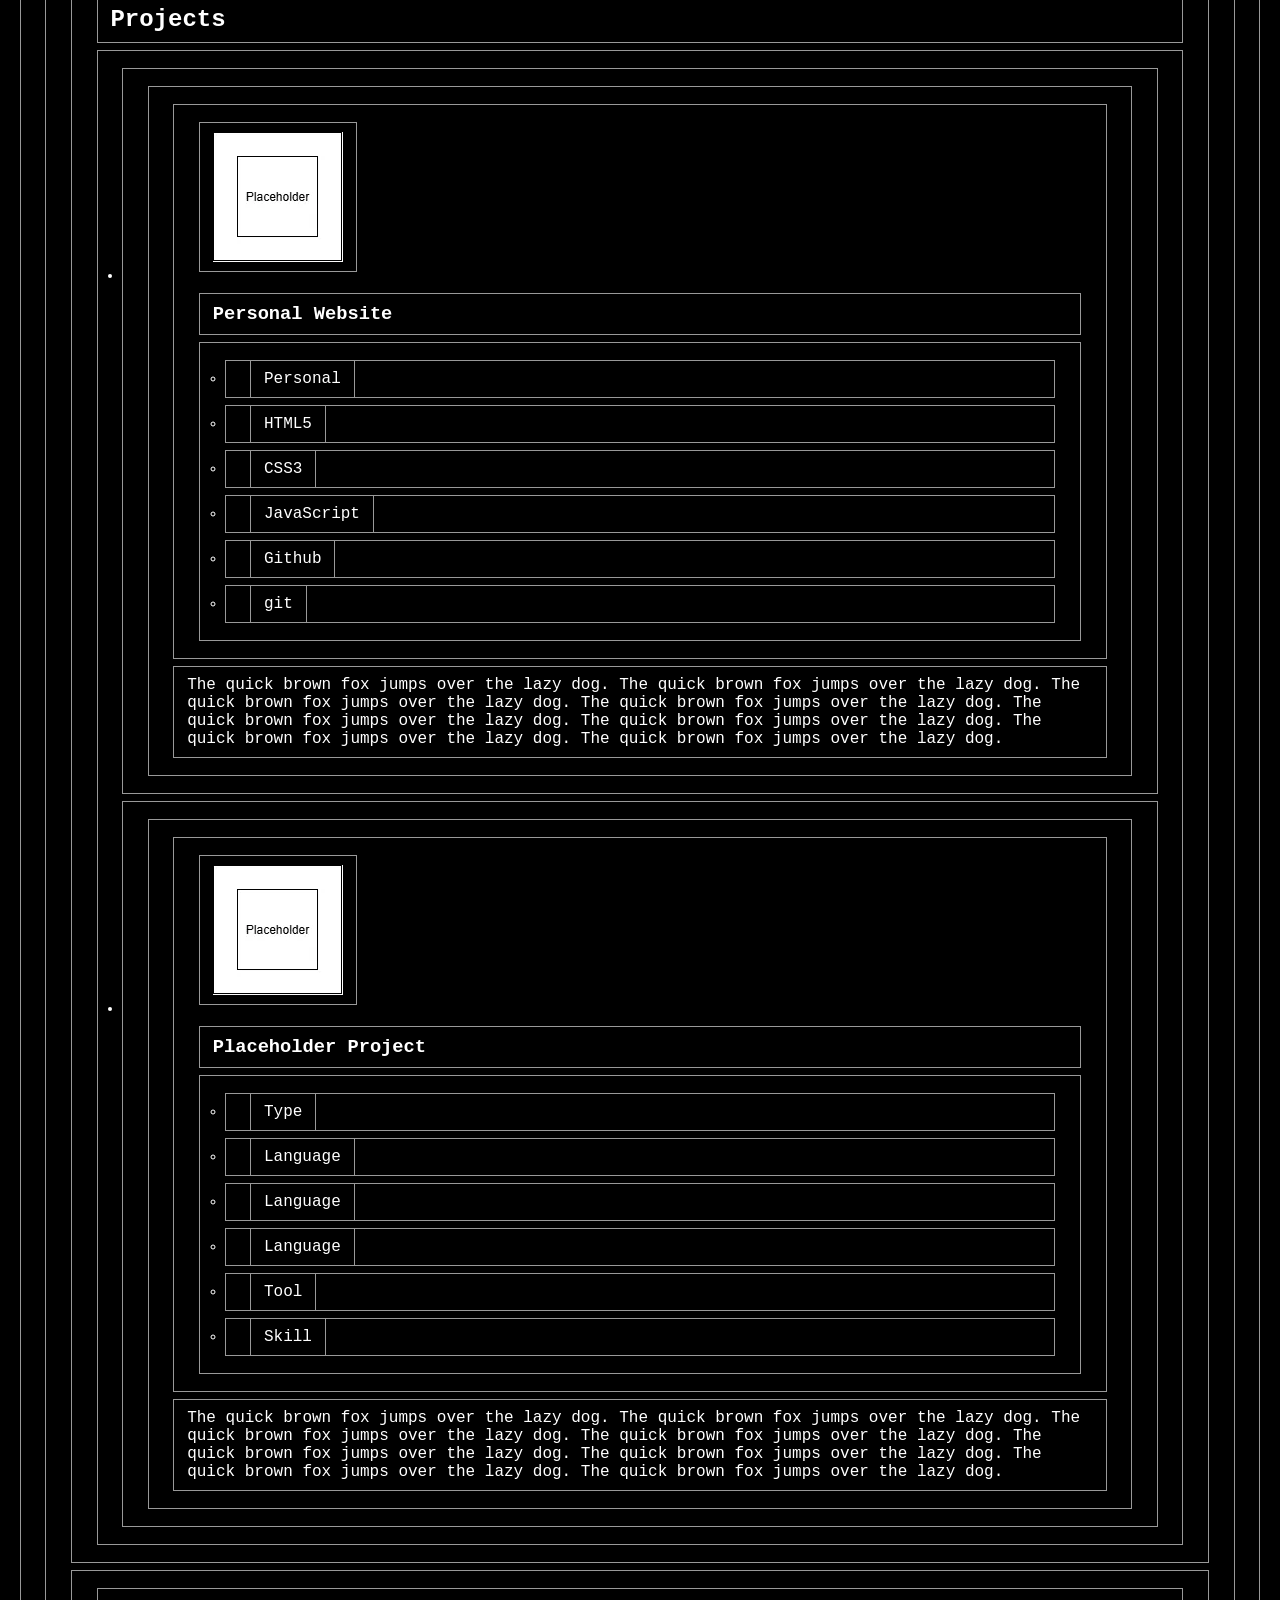
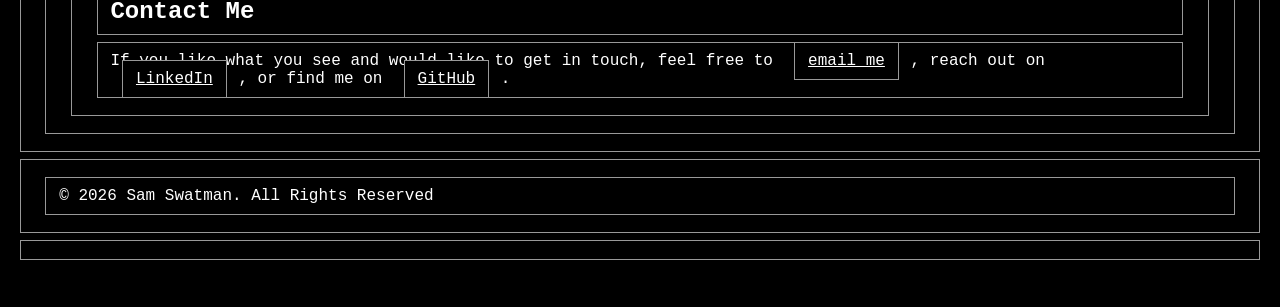
==== commit 18a93f37: "Added Icon imgs and starting to style skill lists" ====
--- a/index.html
+++ b/index.html
@@ -36,23 +36,23 @@
     </nav>
     <header>
         <h1>Sam Swatman</h1>
+        <section id="About-Me">
+            <h2>About Me</h2>
+            <p>
+                Highly motivated and creative Graduate with a strong passion for software design, development, and
+                technology innovation. Skilled in problem-solving, analytical thinking, and communication, with
+                experience in leading teams and delivering projects to tight deadlines. A quick learner who enjoys
+                mastering new tools and technologies, continuously developing through personal and collaborative
+                projects. Based in Newcastle but willing to travel/relocate.
+            </p>
+        </section>
+
     </header>
 
     <div class="Content-Container">
 
         <main>
-            <!-- Virtual CV Content Area -->
-        
-            <section id="About-Me">
-                <h2>About Me</h2>
-                <p>
-                    Highly motivated and creative Graduate with a strong passion for software design, development, and
-                    technology innovation. Skilled in problem-solving, analytical thinking, and communication, with
-                    experience in leading teams and delivering projects to tight deadlines. A quick learner who enjoys
-                    mastering new tools and technologies, continuously developing through personal and collaborative
-                    projects. Based in Newcastle but willing to travel/relocate.
-                </p>
-            </section>
+            <!-- Main Content Area -->
 
             <section id="Skills">
                 <h2>My Skills</h2>
@@ -90,7 +90,6 @@
                         <li><span>DAW/Audio Editing</span></li>
                         <li><span>Containerisation (Docker)</span></li>
                         <li><span>Virtualisation (VirtualBox)</span></li>
-                        
                     </ul>
                 </section>
                 <section id="Skills-Soft">
@@ -171,7 +170,7 @@
 
             <section id="Contact">
                 <h2>Contact Me</h2>
-                <!-- Email, LinkedIn Github LeetCode? Instagram@SwatmanS  Soundcloud(s) Mixcloud(When you set it up)  -->
+                <!-- Email, LinkedIn Github LeetCode (Only when ive done more in it) Instagram@SwatmanS  Soundcloud(s) Mixcloud(When you set it up)  -->
                 <p>If you like what you see and would like to get in touch, feel free to <a href="mailto:sam.swatman@gmail.com">email me</a>, reach out on <a href="https://www.linkedin.com/in/samswatman">LinkedIn</a>, or find me on <a href="https://github.com/SwatmanS">GitHub</a>.</p>
             </section>
         </main>
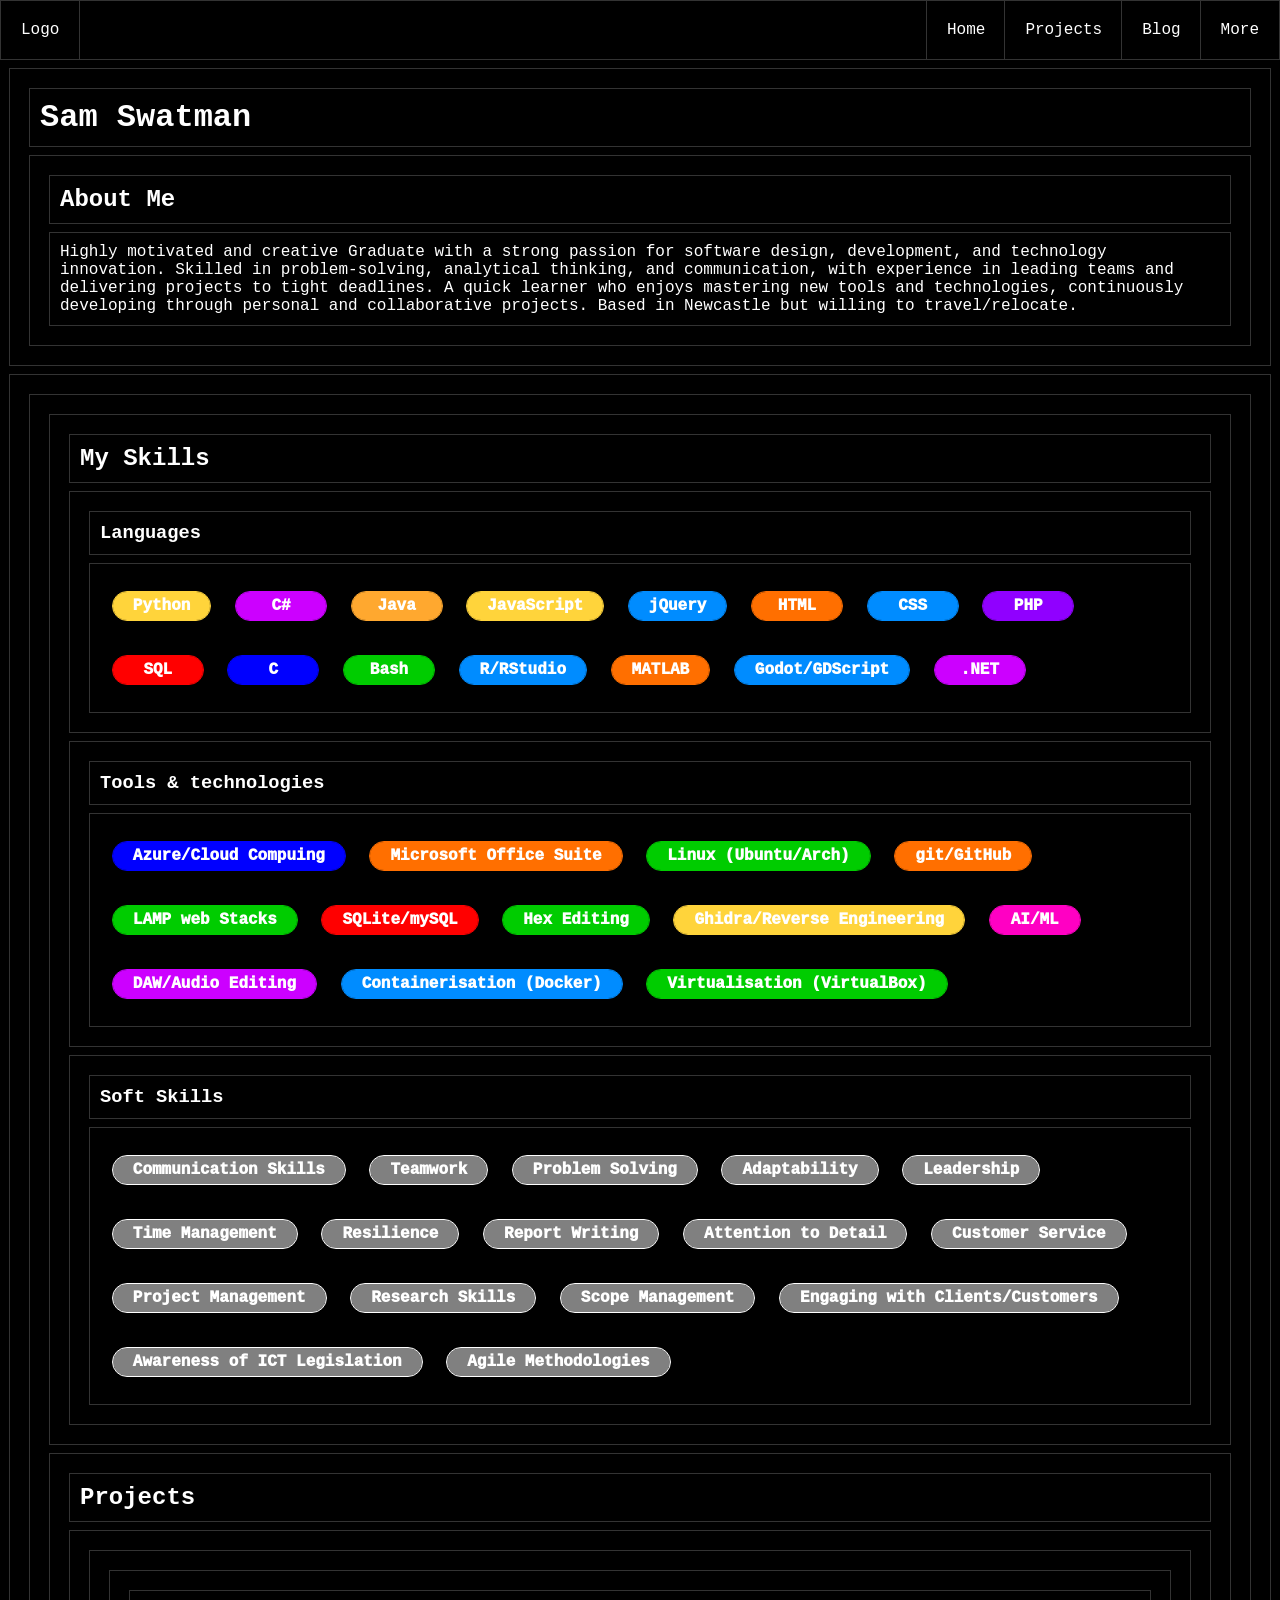
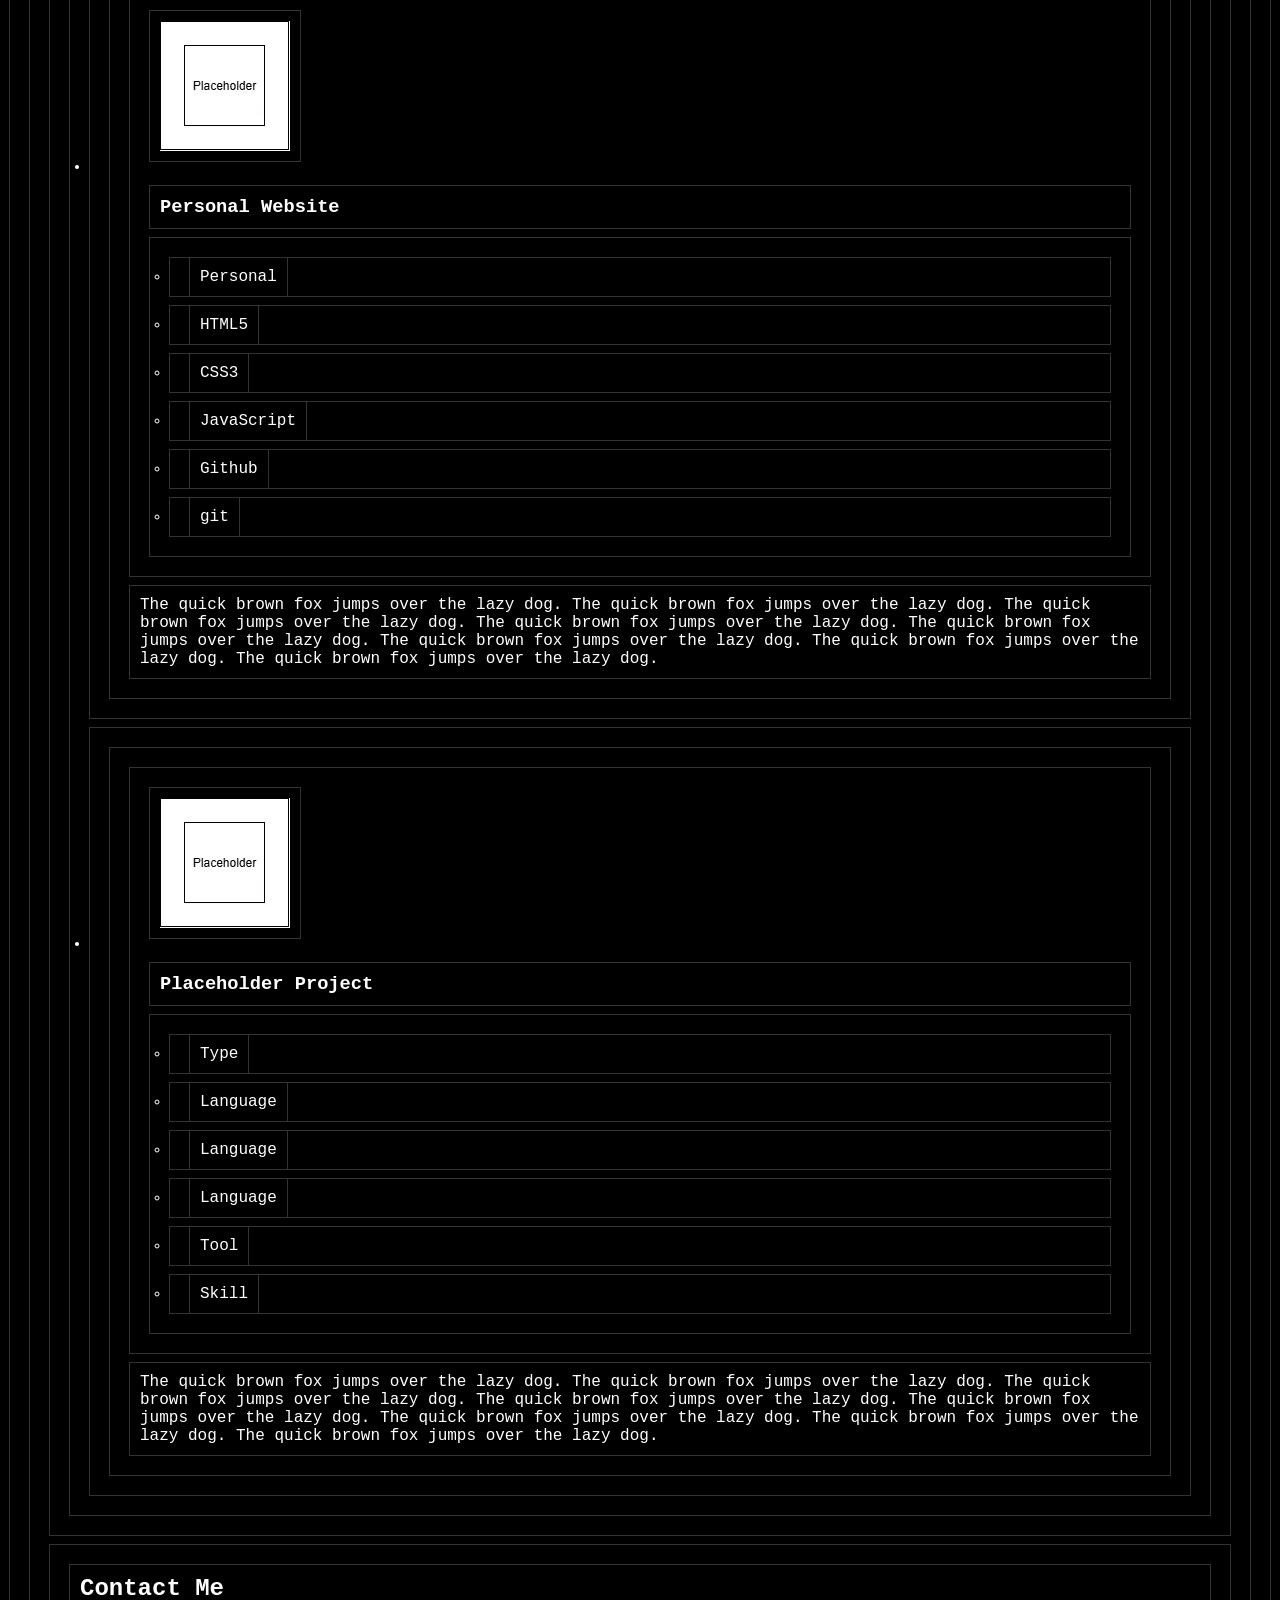
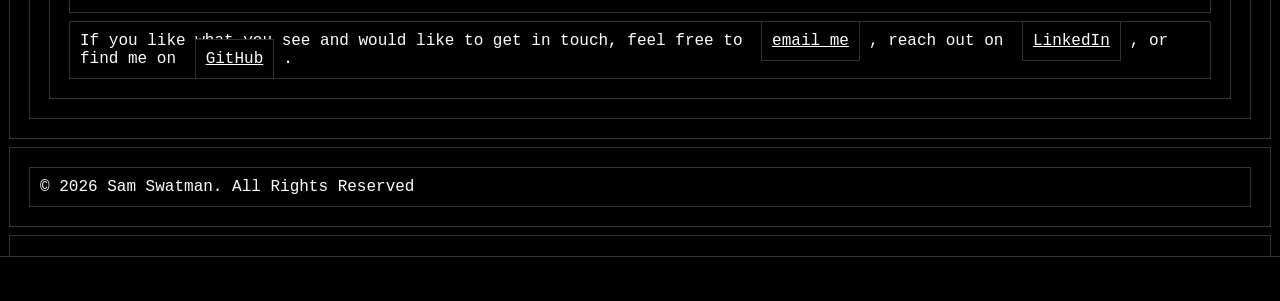
==== commit 5ae43e9b: "Skill Pills" ====
--- a/index.html
+++ b/index.html
@@ -16,6 +16,7 @@
     <meta name="viewport" content="width=device-width, initial-scale=1.0">
     <link rel="icon" type="image/x-icon" href="./Media/Fear2.jpg">
     <link href="./Styles/main.css" rel="stylesheet" type="text/css" media="all">
+    <link href="./Styles/skills.css" rel="stylesheet" type="text/css" media="all">
     <title>SwatmanS</title>
     <meta name="description" content="Portfolio of Sam Swatman (SwatmanS), 1st Class Computer Science Graduate">
 </head>
@@ -25,7 +26,7 @@
         <!-- NavBar Top Left Logo, Top Right Links (Collapse Into Burger) -->
         <!-- Sticky to Top ALWAYS VISIBLE -->
         <!-- Should Work When cpy/pst to different page in ./-->
-        <div class="Nav-Logo"><div class="Nav-Logo-Spacer"><a href="#" title="To Top">Logo</a></div></div>
+        <div class="Nav-Logo"><a href="#" title="To Top">Logo</a></div>
         <ul class="Nav-Links"> 
             <!-- Div makes sure it's in the same order as is written -->
             <li><a class="Nav-Itm" href="./index.html">Home</a></li>
@@ -58,60 +59,61 @@
                 <h2>My Skills</h2>
                 <section id="Skills-Languages">
                     <h3>Languages</h3>
-                    <ul>
-                        <li><span>Python</span></li>
-                        <li><span>C#</span></li>
-                        <li><span>Java</span></li>
-                        <li><span>JavaScript</span></li>
-                        <li><span>HTML/CSS</span></li>
-                        <li><span>PHP</span></li>
-                        <li><span>SQL</span></li>
-                        <li><span>C</span></li>
-                        <li><span>Bash</span></li>
-                        <li><span>R/RStudio</span></li>
-                        <li><span>MATLAB</span></li>
-                        <li><span>Godot/GDScript</span></li>
-                        <li><span>.NET</span></li>
-                        <li><span>jQuery</span></li>
+                    <ul class="Skills-List">
+                        <li id="Skill-Python"><span class="Skill-Element">Python</span></li>
+                        <li id="Skill-C_Sharp"><span class="Skill-Element">C#</span></li>
+                        <li id="Skill-Java"><span class="Skill-Element">Java</span></li>
+                        <li id="Skill-JavaScript"><span class="Skill-Element">JavaScript</span></li>
+                        <li id="Skill-jQuery"><span class="Skill-Element">jQuery</span></li>
+                        <li id="Skill-Html"><span class="Skill-Element">HTML</span></li>
+                        <li id="Skill-Css"><span class="Skill-Element">CSS</span></li>
+                        <li id="Skill-Php"><span class="Skill-Element">PHP</span></li>
+                        <li id="Skill-SQL"><span class="Skill-Element">SQL</span></li>
+                        <li id="Skill-C"><span class="Skill-Element">C</span></li>
+                        <li id="Skill-Bash"><span class="Skill-Element">Bash</span></li>
+                        <li id="Skill-rStudio"><span class="Skill-Element">R/RStudio</span></li>
+                        <li id="Skill-MATLAB"><span class="Skill-Element">MATLAB</span></li>
+                        <li id="Skill-Godot"><span class="Skill-Element">Godot/GDScript</span></li>
+                        <li id="Skill-DotNet"><span class="Skill-Element">.NET</span></li>
                     </ul>
                 </section>
                 <section id="Skills-Tools">
                     <h3>Tools & technologies</h3>
-                    <ul>
-                        <li><span>Azure/Cloud Compuing</span></li>
-                        <li><span>Microsoft Office Suite</span></li>
-                        <li><span>Linux (Ubuntu/Arch)</span></li>
-                        <li><span>git/GitHub</span></li>
-                        <li><span>LAMP web Stacks</span></li>
-                        <li><span>SQLite/mySQL</span></li>
-                        <li><span>Hex Editing</span></li>
-                        <li><span>Ghidra/Reverse Engineering</span></li>
-                        <li><span>AI/ML</span></li>
-                        <li><span>DAW/Audio Editing</span></li>
-                        <li><span>Containerisation (Docker)</span></li>
-                        <li><span>Virtualisation (VirtualBox)</span></li>
+                    <ul class="Skills-List">
+                        <li id="Skill-Azure"><span class="Skill-Element">Azure/Cloud Compuing</span></li>
+                        <li id="Skill-MS_Office"><span class="Skill-Element">Microsoft Office Suite</span></li>
+                        <li id="Skill-Linux"><span class="Skill-Element">Linux (Ubuntu/Arch)</span></li>
+                        <li id="Skill-Git"><span class="Skill-Element">git/GitHub</span></li>
+                        <li id="Skill-Lamp"><span class="Skill-Element">LAMP web Stacks</span></li>
+                        <li id="Skill-SQLite"><span class="Skill-Element">SQLite/mySQL</span></li>
+                        <li id="Skill-Hex"><span class="Skill-Element">Hex Editing</span></li>
+                        <li id="Skill-Ghidra"><span class="Skill-Element">Ghidra/Reverse Engineering</span></li>
+                        <li id="Skill-AIyML"><span class="Skill-Element">AI/ML</span></li>
+                        <li id="Skill-DAWs"><span class="Skill-Element">DAW/Audio Editing</span></li>
+                        <li id="Skill-Docker"><span class="Skill-Element">Containerisation (Docker)</span></li>
+                        <li id="Skill-VMs"><span class="Skill-Element">Virtualisation (VirtualBox)</span></li>
                     </ul>
                 </section>
                 <section id="Skills-Soft">
                     <h3>Soft Skills</h3>
                     <!-- Might remove/hide this part because it looks silly but LinkedIN/Indeed has em so... -->
-                    <ul>
-                        <li><span>Communication Skills</span></li>
-                        <li><span>Teamwork</span></li>
-                        <li><span>Problem Solving</span></li>
-                        <li><span>Adaptability</span></li>
-                        <li><span>Leadership</span></li>
-                        <li><span>Time Management</span></li>
-                        <li><span>Resilience</span></li>
-                        <li><span>Report Writing</span></li>
-                        <li><span>Attention to Detail</span></li>
-                        <li><span>Customer Service</span></li>
-                        <li><span>Project Management</span></li>
-                        <li><span>Research Skills</span></li>
-                        <li><span>Scope Management</span></li>
-                        <li><span>Engaging with Clients/Customers</span></li>    
-                        <li><span>Awareness of ICT Legislation</span></li>
-                        <li><span>Agile Methodologies</span></li>
+                    <ul class="Skills-List">
+                        <li><span class="Skill-Element">Communication Skills</span></li>
+                        <li><span class="Skill-Element">Teamwork</span></li>
+                        <li><span class="Skill-Element">Problem Solving</span></li>
+                        <li><span class="Skill-Element">Adaptability</span></li>
+                        <li><span class="Skill-Element">Leadership</span></li>
+                        <li><span class="Skill-Element">Time Management</span></li>
+                        <li><span class="Skill-Element">Resilience</span></li>
+                        <li><span class="Skill-Element">Report Writing</span></li>
+                        <li><span class="Skill-Element">Attention to Detail</span></li>
+                        <li><span class="Skill-Element">Customer Service</span></li>
+                        <li><span class="Skill-Element">Project Management</span></li>
+                        <li><span class="Skill-Element">Research Skills</span></li>
+                        <li><span class="Skill-Element">Scope Management</span></li>
+                        <li><span class="Skill-Element">Engaging with Clients/Customers</span></li>    
+                        <li><span class="Skill-Element">Awareness of ICT Legislation</span></li>
+                        <li><span class="Skill-Element">Agile Methodologies</span></li>
                         <!-- Absolutley hilarious brilliant and hireable -->
                     </ul>
                 </section>
--- a/Styles/main.css
+++ b/Styles/main.css
@@ -1,35 +1,57 @@
-/* Default Styles*/
-html body 
+/* Main Styles*/
+html 
 {
-    background-color: #000;
-    /*text-align: center;*/
+    background-color: black;
     * 
     {
         background-color: #000;
-        outline: solid 0.1vh #999;
-        color: #fff;
+        outline: solid 1px #333;
+        color: #FFF;
         font-family: Consolas, monospace;
-        padding: 1vh 1vw;
-        margin: 1vh 1vw;
-        align-items: center;
+        padding: 10px;
+        margin: 10px;
+    }
+    body 
+    {
+        padding: 0 0;
+        margin: 0 0;
     }
 }
 
 nav 
 {
     position: sticky;
-    top: 0;
+    top: 1px;
     display: flex;
     justify-content: space-between;
+    padding: 0;
+    margin: 1px;
+    margin-bottom: 10px;
     a
     {
+        outline: 0;
         display: block;
         text-decoration: none;
+    }
+    .Nav-Logo 
+    {
+        padding: 0px;
+        margin: 0px;
+    }
+    .Nav-Itm 
+    {
+        margin: 0px;
     }
     ul
     {
         display: flex;
         list-style: none;
+        padding: 0;
+        margin: 0;
+        li 
+        {
+            margin: 0px 0px;
+        }              
     }
 }
 
--- a/Styles/skills.css
+++ b/Styles/skills.css
@@ -0,0 +1,420 @@
+:root
+{
+    --clear: rgba(0,0,0,0);
+}
+.Skills-List
+{
+    display: flex;
+    list-style: none;
+    flex-wrap: wrap;
+    li 
+    {
+        display: block;
+        padding: 1vh 0vw;
+        margin: 1vh 1vw;
+        border-color: black;
+        outline: 0;
+        font-weight: 1000;
+        .Skill-Element 
+        {
+            display: inline-block;
+            text-align: center;
+            outline-color: #FFF;
+            background-color: gray;
+            color: white;
+            border-radius: 999px;
+            padding: 5px 20px;
+            min-width: 50px;
+            margin: 0px 0px;
+        }
+        :hover
+        {
+            outline-color: gray;
+            background-color: lightgray;
+        }
+    }
+    /* Language/Tool specific styling */
+    #Skill-Python
+    {
+        .Skill-Element
+        {
+            color: #FFFFFF;
+            background-color: #FFD43B;
+            outline-color: #FFD43B;
+        }
+        :hover 
+        {
+            color: #FFFFFF;
+            background-color: #fee89a;
+        }
+    }
+    #Skill-C_Sharp
+    {
+        .Skill-Element
+        {
+            color: #FFFFFF;
+            background-color: #CC00FF;
+            outline-color: #CC00FF;
+        }
+        :hover 
+        {
+            color: #FFFFFF;
+            background-color: #eca2ff;
+        }
+    }
+    #Skill-Java
+    {
+        .Skill-Element
+        {
+            color: #FFFFFF;
+            background-color: #ffa82f;
+            outline-color: #ffa82f;
+        }
+        :hover 
+        {
+            color: #FFFFFF;
+            background-color: #fad29a;
+        }
+    }
+    #Skill-JavaScript
+    {
+        .Skill-Element
+        {
+            color: #FFFFFF;
+            background-color: #FFD43B;
+            outline-color: #FFD43B;
+        }
+        :hover 
+        {
+            color: #FFFFFF;
+            background-color: #fee89a;
+        }
+    }
+    #Skill-jQuery
+    {
+        .Skill-Element
+        {
+            color: #FFF;
+            background-color: #008cff;  
+            outline-color: #008cff;
+        }
+        :hover 
+        {
+            color: #FFF;
+            background-color: #90caf9;
+        }
+    }
+    #Skill-Html
+    {
+        .Skill-Element
+        {
+            color: #FFF;
+            background-color: #ff6f00;
+            outline-color: #ff6f00;
+        }
+        :hover 
+        {
+            color: #FFF;
+            background-color: #fc9a4f;
+        }
+    }
+    #Skill-Css
+    {
+        .Skill-Element
+        {
+            color: #FFF;
+            background-color: #008cff;  
+            outline-color: #008cff;
+        }
+        :hover 
+        {
+            color: #FFF;
+            background-color: #90caf9;
+        }
+    }
+    #Skill-Php
+    {
+        .Skill-Element
+        {
+            color: #FFF;
+            background-color: #9000ff;  
+            outline-color: #9000ff;
+        }
+        :hover 
+        {
+            color: #FFF;
+            background-color: #c176fa;
+        }
+    }
+    #Skill-SQL
+    {
+        .Skill-Element
+        {
+            color: #FFF;
+            background-color: #FF0000;  
+            outline-color: #FF0000;
+        }
+        :hover 
+        {
+            color: #FFF;
+            background-color: #FF9999;
+        }
+    }
+    #Skill-C
+    {
+        .Skill-Element
+        {
+            color: #FFF;
+            background-color: #0000ff;  
+            outline-color: #0000ff;
+        }
+        :hover 
+        {
+            color: #FFF;
+            background-color: #9999fF;
+        }
+    }
+    #Skill-Bash
+    {
+        .Skill-Element
+        {
+            color: #FFF;
+            background-color: #00CC00;  
+            outline-color: #00CC00;
+        }
+        :hover 
+        {
+            color: #FFF;
+            background-color: #99FF99;
+        }
+    }
+    #Skill-rStudio
+    {
+        .Skill-Element
+        {
+            color: #FFF;
+            background-color: #008cff;  
+            outline-color: #008cff;
+        }
+        :hover 
+        {
+            color: #FFF;
+            background-color: #90caf9;
+        }
+    }
+    #Skill-MATLAB
+    {
+        .Skill-Element
+        {
+            color: #FFF;
+            background-color: #ff6f00;
+            outline-color: #ff6f00;
+        }
+        :hover 
+        {
+            color: #FFF;
+            background-color: #fc9a4f;
+        }
+    }
+    #Skill-Godot
+    {
+        .Skill-Element
+        {
+            color: #FFF;
+            background-color: #008cff;  
+            outline-color: #008cff;
+        }
+        :hover 
+        {
+            color: #FFF;
+            background-color: #90caf9;
+        }
+    }
+    #Skill-DotNet
+    {
+        .Skill-Element
+        {
+            color: #FFFFFF;
+            background-color: #CC00FF;
+            outline-color: #CC00FF;
+        }
+        :hover 
+        {
+            color: #FFFFFF;
+            background-color: #eca2ff;
+        }
+    }
+    #Skill-Azure
+    {
+        .Skill-Element
+        {
+            color: #FFF;
+            background-color: #0000ff;  
+            outline-color: #0000ff;
+        }
+        :hover 
+        {
+            color: #FFF;
+            background-color: #9999fF;
+        }
+    }
+    #Skill-MS_Office
+    {
+        .Skill-Element
+        {
+            color: #FFF;
+            background-color: #ff6f00;
+            outline-color: #ff6f00;
+        }
+        :hover 
+        {
+            color: #FFF;
+            background-color: #fc9a4f;
+        }
+    }
+    #Skill-Linux
+    {   /* Arch btw XD */
+        .Skill-Element
+        {
+            color: #FFF;
+            background-color: #00CC00;  
+            outline-color: #00CC00;
+        }
+        :hover 
+        {
+            color: #FFF;
+            background-color: #99FF99;
+        }
+    }
+    #Skill-Git
+    {
+        .Skill-Element
+        {
+            color: #FFF;
+            background-color: #ff6f00;
+            outline-color: #ff6f00;
+        }
+        :hover 
+        {
+            color: #FFF;
+            background-color: #fc9a4f;
+        }
+    }
+    #Skill-Lamp
+    {
+        .Skill-Element
+        {
+            color: #FFF;
+            background-color: #00CC00;
+            outline-color: #00CC00;
+        }
+        :hover 
+        {
+            color: #FFF;
+            background-color: #99FF99;
+        }
+    }
+    #Skill-SQLite
+    {
+        .Skill-Element
+        {
+            color: #FFF;
+            background-color: #FF0000;  
+            outline-color: #FF0000;
+        }
+        :hover 
+        {
+            color: #FFF;
+            background-color: #FF9999;
+        }
+    }
+    #Skill-Hex
+    {
+        .Skill-Element
+        {
+            color: #FFF;
+            background-color: #00CC00;
+            outline-color: #00CC00;
+        }
+        :hover 
+        {
+            color: #FFF;
+            background-color: #99FF99;
+        }
+    }
+    #Skill-Ghidra
+    {
+        .Skill-Element
+        {
+            color: #FFFFFF;
+            background-color: #FFD43B;
+            outline-color: #FFD43B;
+        }
+        :hover 
+        {
+            color: #FFFFFF;
+            background-color: #fee89a;
+        }
+    }
+    #Skill-AIyML
+    {   /* Using the spanish y because i like it over a '-' or '+' in this context */
+        .Skill-Element
+        {
+            color: #FFFFFF;
+            background-color: #ff00c3;
+            outline-color: #ff00c3;
+        }
+        :hover 
+        {
+            color: #FFFFFF;
+            background-color: #fa8ce0;
+        }
+    }
+    #Skill-DAWs
+    {
+        .Skill-Element
+        {
+            color: #FFFFFF;
+            background-color: #CC00FF;
+            outline-color: #CC00FF;
+        }
+        :hover 
+        {
+            color: #FFFFFF;
+            background-color: #eca2ff;
+        }
+    }
+    #Skill-Docker
+    {
+        .Skill-Element
+        {
+            color: #FFF;
+            background-color: #008cff;  
+            outline-color: #008cff;
+        }
+        :hover 
+        {
+            color: #FFF;
+            background-color: #90caf9;
+        }
+    }
+    #Skill-VMs
+    {
+        .Skill-Element
+        {
+            color: #FFF;
+            background-color: #00CC00;
+            outline-color: #00CC00;
+        }
+        :hover 
+        {
+            color: #FFF;
+            background-color: #99FF99;
+        }
+    }
+    /* 
+        Don't know enough about CSS yet to improve how this looks,
+        I suppose i could use variables since theres so much redundancy 
+        but I'm not too bothered at the moment.
+    */
+}
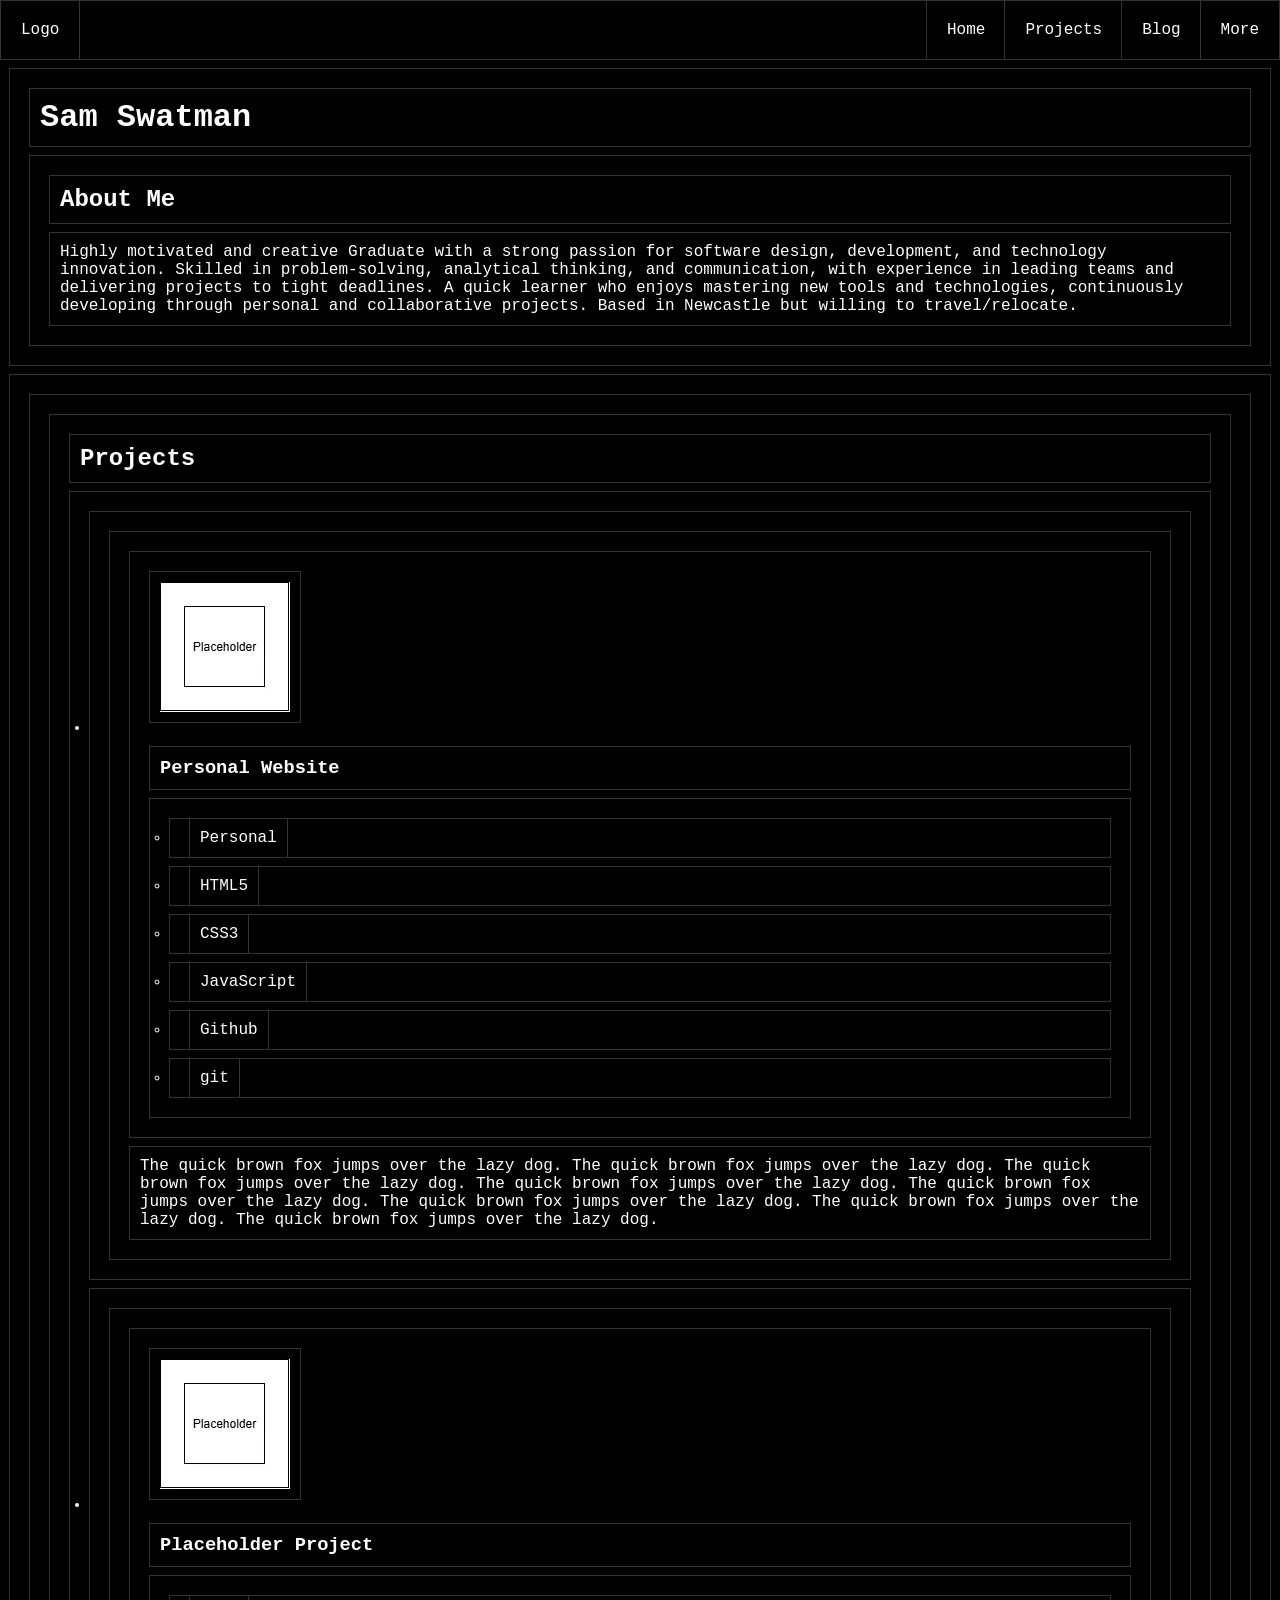
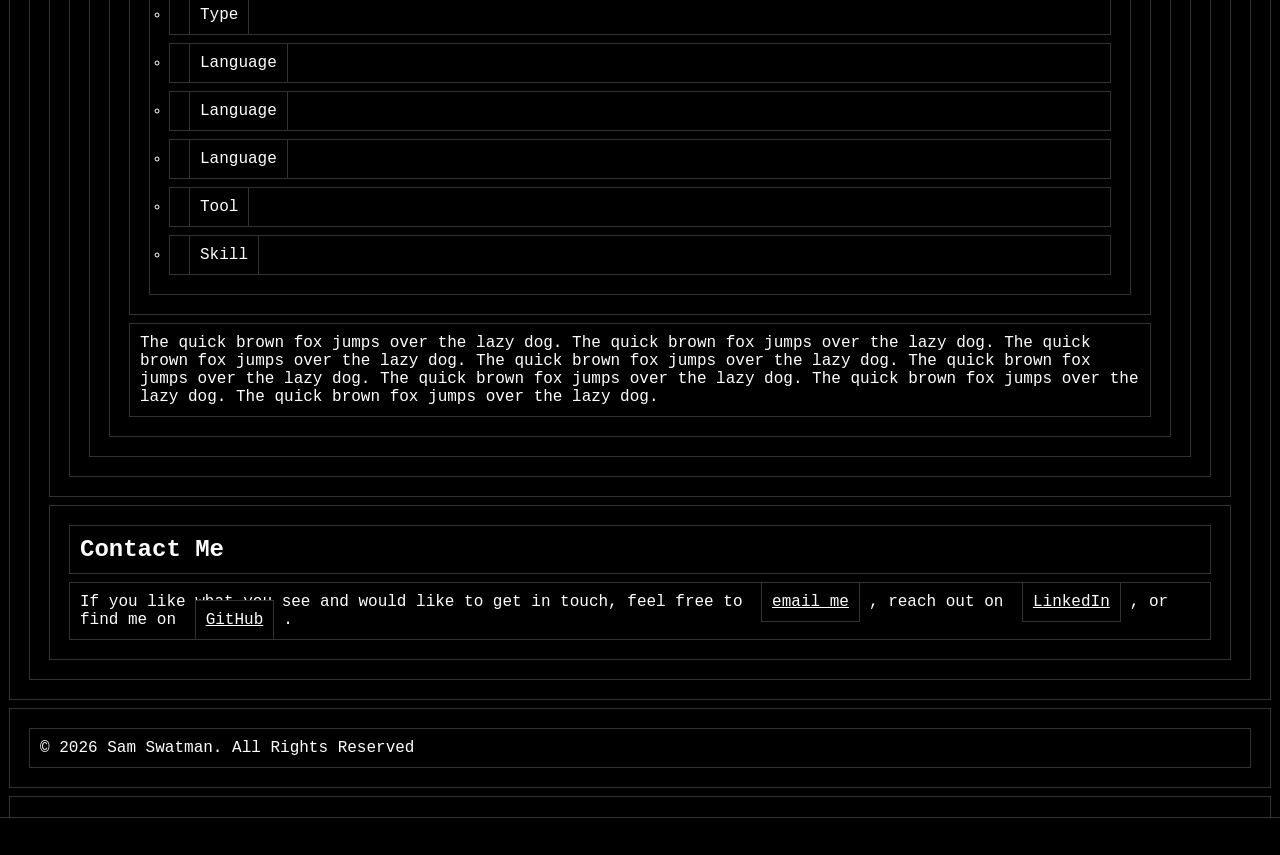
==== commit ee9a0e79: "removed Skill Pills on main page" ====
--- a/index.html
+++ b/index.html
@@ -54,72 +54,6 @@
 
         <main>
             <!-- Main Content Area -->
-
-            <section id="Skills">
-                <h2>My Skills</h2>
-                <section id="Skills-Languages">
-                    <h3>Languages</h3>
-                    <ul class="Skills-List">
-                        <li id="Skill-Python"><span class="Skill-Element">Python</span></li>
-                        <li id="Skill-C_Sharp"><span class="Skill-Element">C#</span></li>
-                        <li id="Skill-Java"><span class="Skill-Element">Java</span></li>
-                        <li id="Skill-JavaScript"><span class="Skill-Element">JavaScript</span></li>
-                        <li id="Skill-jQuery"><span class="Skill-Element">jQuery</span></li>
-                        <li id="Skill-Html"><span class="Skill-Element">HTML</span></li>
-                        <li id="Skill-Css"><span class="Skill-Element">CSS</span></li>
-                        <li id="Skill-Php"><span class="Skill-Element">PHP</span></li>
-                        <li id="Skill-SQL"><span class="Skill-Element">SQL</span></li>
-                        <li id="Skill-C"><span class="Skill-Element">C</span></li>
-                        <li id="Skill-Bash"><span class="Skill-Element">Bash</span></li>
-                        <li id="Skill-rStudio"><span class="Skill-Element">R/RStudio</span></li>
-                        <li id="Skill-MATLAB"><span class="Skill-Element">MATLAB</span></li>
-                        <li id="Skill-Godot"><span class="Skill-Element">Godot/GDScript</span></li>
-                        <li id="Skill-DotNet"><span class="Skill-Element">.NET</span></li>
-                    </ul>
-                </section>
-                <section id="Skills-Tools">
-                    <h3>Tools & technologies</h3>
-                    <ul class="Skills-List">
-                        <li id="Skill-Azure"><span class="Skill-Element">Azure/Cloud Compuing</span></li>
-                        <li id="Skill-MS_Office"><span class="Skill-Element">Microsoft Office Suite</span></li>
-                        <li id="Skill-Linux"><span class="Skill-Element">Linux (Ubuntu/Arch)</span></li>
-                        <li id="Skill-Git"><span class="Skill-Element">git/GitHub</span></li>
-                        <li id="Skill-Lamp"><span class="Skill-Element">LAMP web Stacks</span></li>
-                        <li id="Skill-SQLite"><span class="Skill-Element">SQLite/mySQL</span></li>
-                        <li id="Skill-Hex"><span class="Skill-Element">Hex Editing</span></li>
-                        <li id="Skill-Ghidra"><span class="Skill-Element">Ghidra/Reverse Engineering</span></li>
-                        <li id="Skill-AIyML"><span class="Skill-Element">AI/ML</span></li>
-                        <li id="Skill-DAWs"><span class="Skill-Element">DAW/Audio Editing</span></li>
-                        <li id="Skill-Docker"><span class="Skill-Element">Containerisation (Docker)</span></li>
-                        <li id="Skill-VMs"><span class="Skill-Element">Virtualisation (VirtualBox)</span></li>
-                    </ul>
-                </section>
-                <section id="Skills-Soft">
-                    <h3>Soft Skills</h3>
-                    <!-- Might remove/hide this part because it looks silly but LinkedIN/Indeed has em so... -->
-                    <ul class="Skills-List">
-                        <li><span class="Skill-Element">Communication Skills</span></li>
-                        <li><span class="Skill-Element">Teamwork</span></li>
-                        <li><span class="Skill-Element">Problem Solving</span></li>
-                        <li><span class="Skill-Element">Adaptability</span></li>
-                        <li><span class="Skill-Element">Leadership</span></li>
-                        <li><span class="Skill-Element">Time Management</span></li>
-                        <li><span class="Skill-Element">Resilience</span></li>
-                        <li><span class="Skill-Element">Report Writing</span></li>
-                        <li><span class="Skill-Element">Attention to Detail</span></li>
-                        <li><span class="Skill-Element">Customer Service</span></li>
-                        <li><span class="Skill-Element">Project Management</span></li>
-                        <li><span class="Skill-Element">Research Skills</span></li>
-                        <li><span class="Skill-Element">Scope Management</span></li>
-                        <li><span class="Skill-Element">Engaging with Clients/Customers</span></li>    
-                        <li><span class="Skill-Element">Awareness of ICT Legislation</span></li>
-                        <li><span class="Skill-Element">Agile Methodologies</span></li>
-                        <!-- Absolutley hilarious brilliant and hireable -->
-                    </ul>
-                </section>
-
-            </section>
-
             <section id="Projects">
                 <!-- Hardcode Project articles for now-->
                 <h2>Projects</h2>
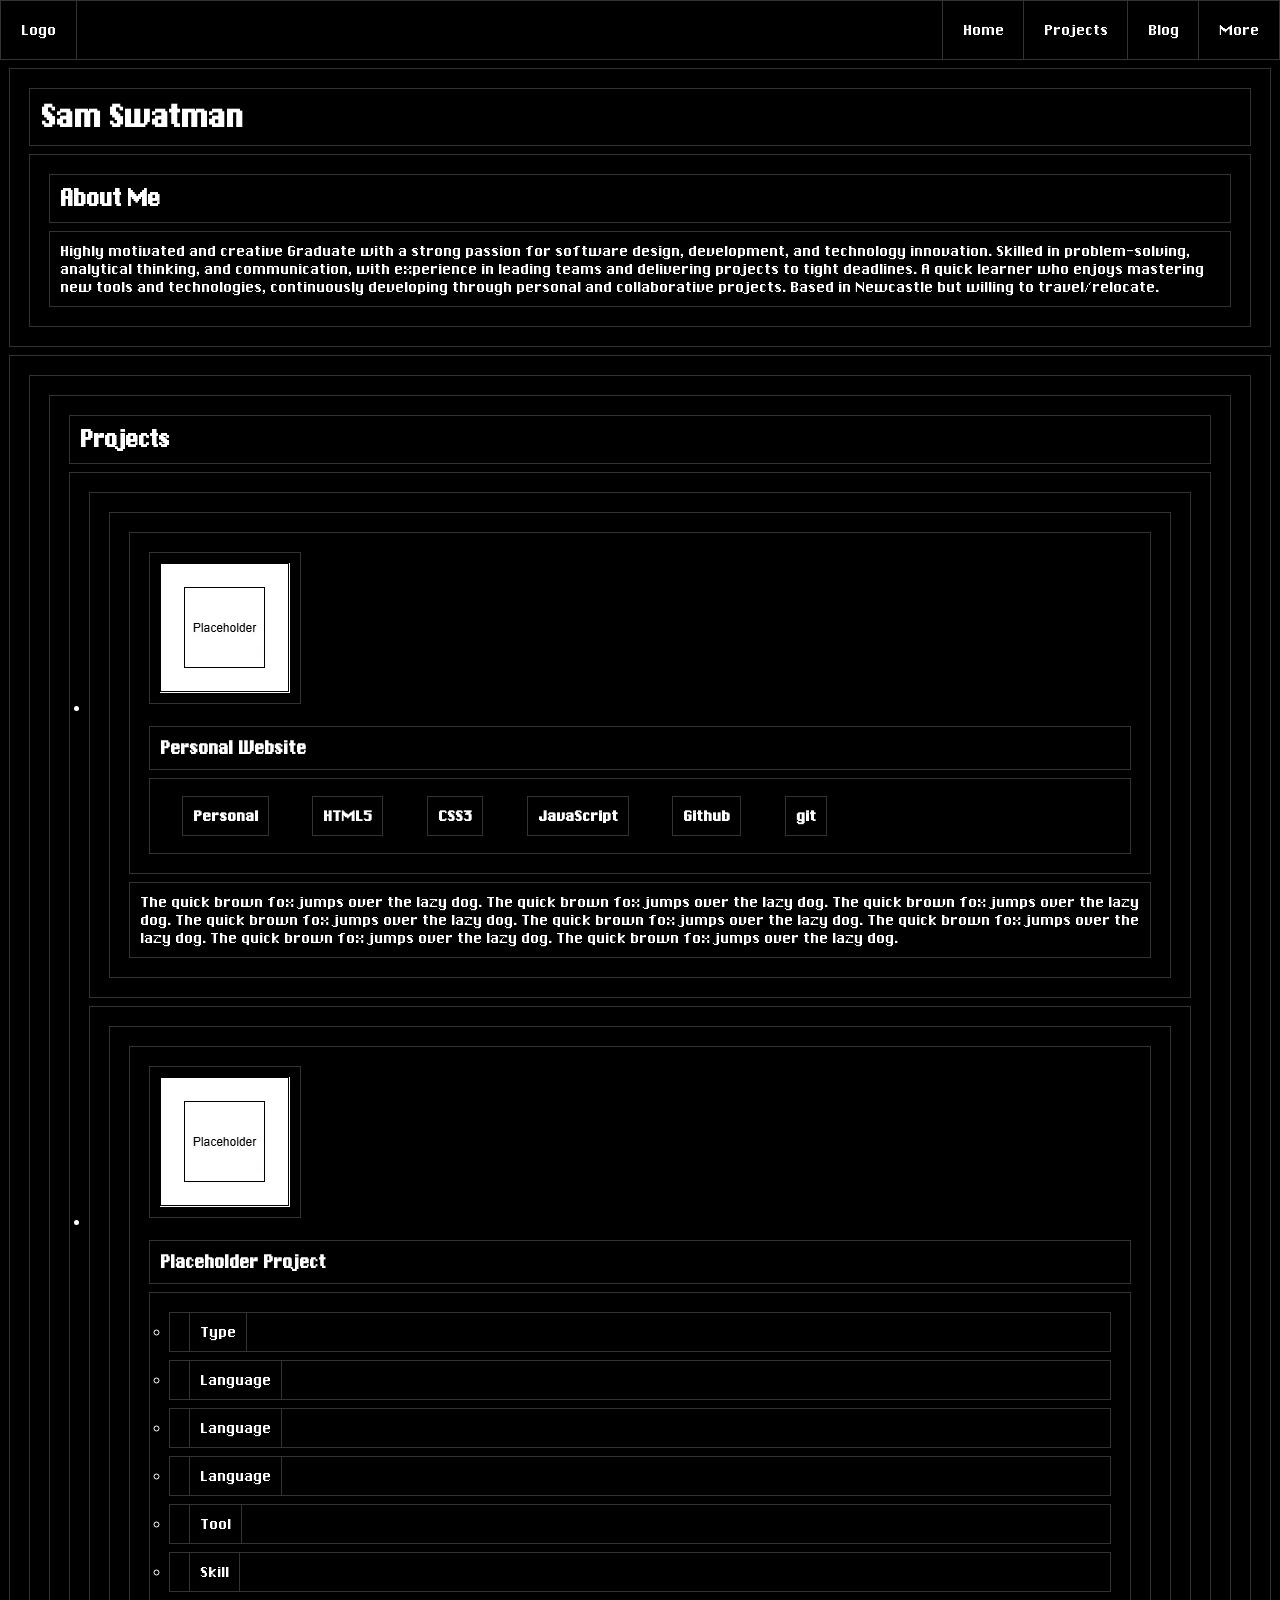
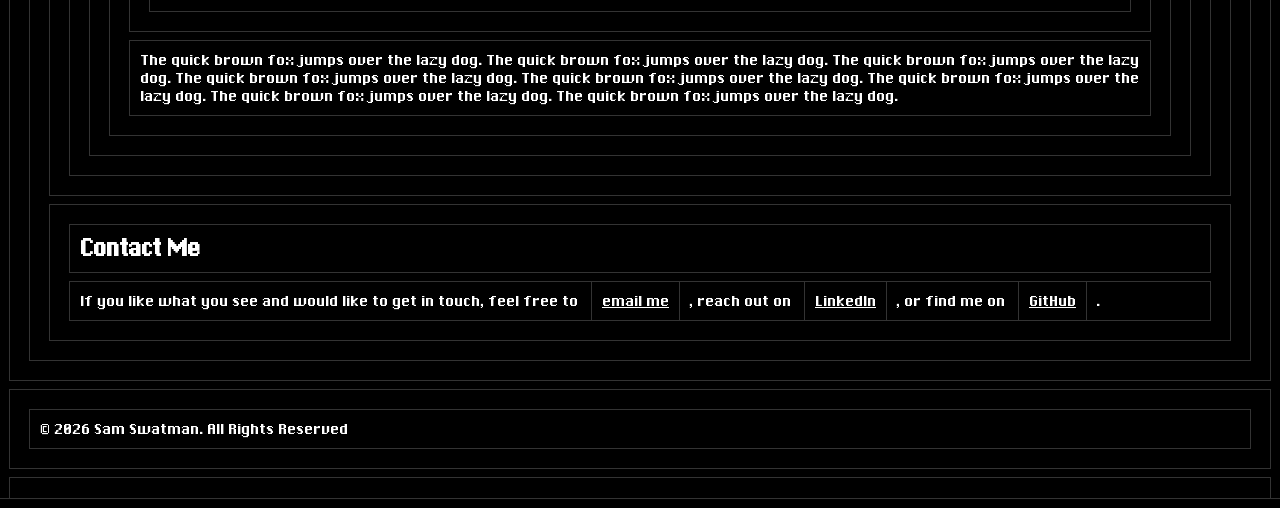
==== commit 48deb341: "Added Sysfont" ====
--- a/index.html
+++ b/index.html
@@ -63,7 +63,7 @@
                             <header>
                                 <img src="./Media/Placeholder128x128.webp" alt="Placeholder Image">
                                 <h3>Personal Website</h3>
-                                <ul>
+                                <ul class="Skills-List">
                                     <li><span>Personal</span></li>
                                     <li><span>HTML5</span></li>
                                     <li><span>CSS3</span></li>
@@ -120,40 +120,10 @@
     <!-- Only makes sense to do this once the content is completed -->
     </div>
 
-    <script>
-        /*
-            Ascii logos here if needed 
-            Made using https://www.asciiart.eu/ascii-draw-studio/app 
-            
-            SWMN: Square aspect ratio, Favicon and Logo
-            ██▌▌▌▌██▌█▌▌
-            ▌ ▌▌▌▌▌▌▌▌▌▌
-            ▌  ▌▌▌▌▌▌▌▌▌
-            ▀▀▌▌▌▌▌▌▌▌▌▌
-            ▌ ▌▌▌▌▌▌▌▌▌▌
-            ██▌██▌▌▌▌▌█▌
-
-            SATMANS: Rectangular aspect ratio, all caps
-
-            ██▌▌▌▌██▌██▌██▌██▌█▌▌██▌
-            ▌ ▌▌▌▌▌ ▌ ▌ ▌▌▌▌ ▌▌▌▌▌ ▌
-            ▌  ▌▌▌▌ ▌ ▌ ▌▌▌▌ ▌▌▌▌▌  
-            ▀▀▌▌▌▌██▌ ▌ ▌▌▌██▌▌▌▌▀▀▌
-            ▌ ▌▌▌▌▌ ▌ ▌ ▌▌▌▌ ▌▌▌▌▌ ▌
-            ██▌██▌▌ ▌ ▌ ▌▌▌▌ ▌▌█▌██▌
-
-            SwatmanS: Rectangular aspect ratio, Stylised caps and 't'
-
-            ██▌                  ██▌
-            ▌ ▌                  ▌ ▌
-            ▌  ▀▀▀▀▀▀▀█▀▀▀▀▀▀▀▀▀ ▌  
-            ▀▀▌▌▌▌▐█▌ █ ██▌▐█▌█▌▌▀▀▌
-            ▌ ▌▌▌▌▐▄▌ █ ▌▌▌▐▄▌▌▌▌▌ ▌
-            ██▌██▌▐ ▌ █ ▌▌▌▐ ▌▌█▌██▌
-        */
-        
-    </script>
-
 </body>
 
+<script>
+
+</script>
+
 </html>
--- a/Styles/main.css
+++ b/Styles/main.css
@@ -1,4 +1,13 @@
 /* Main Styles*/
+
+@font-face {
+  font-family: 'Sysfont';
+  src: url(../Media/Fonts/sysfont/webfonts/sysfont.woff2) format('woff2'),
+  url(../Media/Fonts/sysfont/webfonts/sysfont.woff) format('woff');
+  font-weight: normal;
+  font-style: normal;
+}
+
 html 
 {
     background-color: black;
@@ -7,7 +16,7 @@
         background-color: #000;
         outline: solid 1px #333;
         color: #FFF;
-        font-family: Consolas, monospace;
+        font-family: 'Sysfont';
         padding: 10px;
         margin: 10px;
     }
